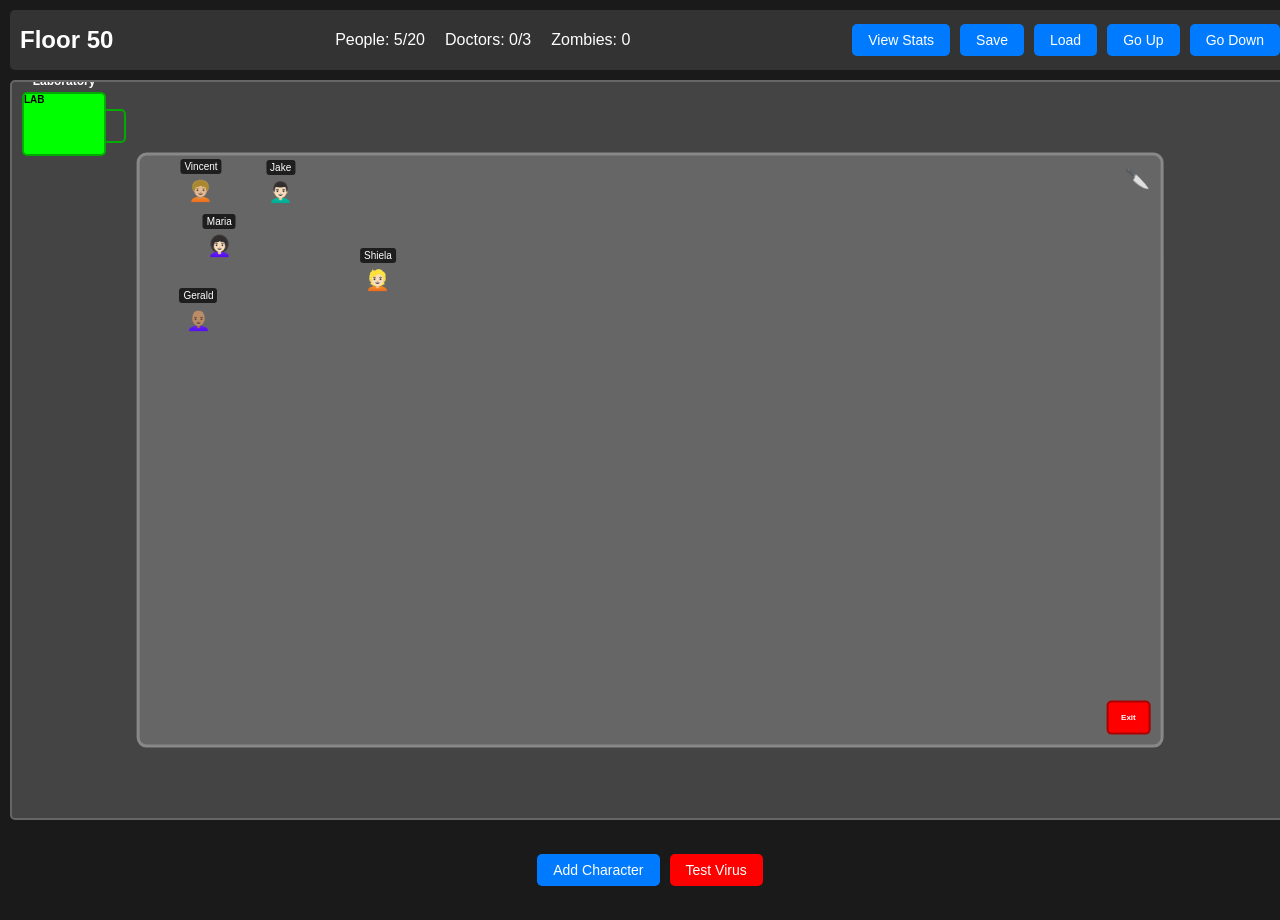
==== zombie_survival_game.html @ 4d79d333 "Refactor game loop, improve virus release, and enhance character interactions Co-authored-by: modest" ====
<!DOCTYPE html>
<html lang="en">
<head>
    <meta charset="UTF-8">
    <meta name="viewport" content="width=device-width, initial-scale=1.0">
    <title>Zombie Survival Building Simulation</title>
    <style>
        body {
            margin: 0;
            padding: 10px;
            font-family: Arial, sans-serif;
            background: #1a1a1a;
            color: white;
            overflow: hidden;
        }

        .container {
            width: 100vw;
            height: 100vh;
            display: flex;
            flex-direction: column;
            position: relative;
        }

        .header {
            display: flex;
            justify-content: space-between;
            align-items: center;
            padding: 10px;
            background: #333;
            border-radius: 5px;
            margin-bottom: 10px;
            height: 60px;
            box-sizing: border-box;
        }

        .floor-info {
            font-size: 24px;
            font-weight: bold;
        }

        .stats {
            display: flex;
            gap: 20px;
            font-size: 16px;
        }

        .controls {
            display: flex;
            gap: 10px;
        }

        .game-area {
            flex: 1;
            position: relative;
            background: #444;
            border: 2px solid #666;
            border-radius: 5px;
            overflow: hidden;
        }

        .room {
            width: 80%;
            height: 80%;
            background: #666;
            border: 3px solid #888;
            position: absolute;
            top: 50%;
            left: 50%;
            transform: translate(-50%, -50%);
            border-radius: 10px;
        }

        .laboratory {
            width: 80px;
            height: 60px;
            background: #00ff00;
            border: 2px solid #00aa00;
            position: absolute;
            top: 10px;
            left: 10px;
            border-radius: 5px;
            display: flex;
            align-items: center;
            justify-content: center;
            font-size: 10px;
            color: black;
            font-weight: bold;
        }

        .lab-label {
            position: absolute;
            top: -20px;
            left: 50%;
            transform: translateX(-50%);
            font-size: 12px;
            color: white;
        }

        .lab-opening {
            width: 20px;
            height: 30px;
            background: transparent;
            border: 2px solid #00aa00;
            position: absolute;
            top: 15px;
            right: -22px;
            border-radius: 0 5px 5px 0;
            border-left: none;
        }

        .exit {
            width: 40px;
            height: 30px;
            background: #ff0000;
            border: 2px solid #aa0000;
            position: absolute;
            bottom: 10px;
            right: 10px;
            border-radius: 5px;
            display: flex;
            align-items: center;
            justify-content: center;
            font-size: 8px;
            color: white;
            font-weight: bold;
        }

        .knife {
            position: absolute;
            top: 10px;
            right: 10px;
            font-size: 20px;
            cursor: pointer;
            z-index: 100;
        }

        .character {
            position: absolute;
            font-size: 20px;
            user-select: none;
            z-index: 10;
            transition: none;
        }

        .character-name {
            position: absolute;
            top: -20px;
            left: 50%;
            transform: translateX(-50%);
            font-size: 10px;
            color: white;
            white-space: nowrap;
            background: rgba(0,0,0,0.7);
            padding: 2px 4px;
            border-radius: 3px;
        }

        .virus {
            position: absolute;
            font-size: 24px;
            z-index: 15;
            background: rgba(255, 0, 0, 0.3);
            border-radius: 50%;
            padding: 2px;
        }

        .cure {
            position: absolute;
            font-size: 16px;
            z-index: 15;
        }

        .bottom-controls {
            margin-top: 10px;
            display: flex;
            gap: 10px;
            justify-content: center;
            flex-wrap: wrap;
            height: 80px;
            align-items: center;
        }

        button {
            padding: 8px 16px;
            background: #007bff;
            color: white;
            border: none;
            border-radius: 5px;
            cursor: pointer;
            font-size: 14px;
        }

        button:hover {
            background: #0056b3;
        }

        button:disabled {
            background: #666;
            cursor: not-allowed;
        }

        .modal {
            position: fixed;
            top: 0;
            left: 0;
            width: 100%;
            height: 100%;
            background: rgba(0,0,0,0.8);
            display: none;
            justify-content: center;
            align-items: center;
            z-index: 1000;
        }

        .modal-content {
            background: #333;
            padding: 20px;
            border-radius: 10px;
            text-align: center;
            max-width: 400px;
            width: 90%;
        }

        .choice-buttons {
            display: flex;
            gap: 10px;
            justify-content: center;
            margin: 10px 0;
            flex-wrap: wrap;
        }

        .choice-button {
            padding: 10px;
            background: #555;
            border: none;
            border-radius: 5px;
            color: white;
            cursor: pointer;
            font-size: 16px;
        }

        .choice-button:hover {
            background: #777;
        }

        input[type="text"] {
            padding: 8px;
            margin: 10px;
            border: 1px solid #666;
            border-radius: 5px;
            background: #555;
            color: white;
        }

        .notification {
            position: absolute;
            top: 50%;
            left: 50%;
            transform: translate(-50%, -50%);
            background: rgba(255,255,255,0.9);
            color: black;
            padding: 20px;
            border-radius: 10px;
            font-size: 18px;
            font-weight: bold;
            z-index: 100;
            display: none;
        }

        .blinking {
            animation: blink 0.5s infinite;
        }

        @keyframes blink {
            0%, 50% { opacity: 1; }
            51%, 100% { opacity: 0.3; }
        }

        .survivors-list {
            max-height: 300px;
            overflow-y: auto;
            text-align: left;
        }

        .survivor-item {
            margin: 5px 0;
            padding: 5px;
            background: #555;
            border-radius: 3px;
        }

        .killer-name {
            color: red !important;
        }

        @media (max-width: 768px) {
            .header {
                flex-direction: column;
                height: auto;
                padding: 5px;
            }
            
            .stats {
                font-size: 14px;
                gap: 10px;
            }
            
            .bottom-controls {
                height: 60px;
            }
            
            button {
                padding: 6px 12px;
                font-size: 12px;
            }
        }
    </style>
</head>
<body>
    <div class="container">
        <div class="header">
            <div class="floor-info">Floor <span id="current-floor">50</span></div>
            <div class="stats">
                <div>People: <span id="people-count">5</span>/20</div>
                <div>Doctors: <span id="doctors-count">0</span>/3</div>
                <div>Zombies: <span id="zombies-count">0</span></div>
            </div>
            <div class="controls">
                <button onclick="showSurvivorsModal()">View Stats</button>
                <button onclick="saveGame()">Save</button>
                <button onclick="loadGame()">Load</button>
                <button onclick="changeFloor(-1)" id="go-up">Go Up</button>
                <button onclick="changeFloor(1)" id="go-down">Go Down</button>
            </div>
        </div>

        <div class="game-area">
            <div class="laboratory" id="laboratory" style="display: none;">
                <div class="lab-label">Laboratory</div>
                LAB
                <div class="lab-opening" id="lab-opening"></div>
            </div>
            <div class="room">
                <div class="exit" id="exit">Exit</div>
                <div class="knife" id="knife">🔪</div>
            </div>
            <div class="notification" id="notification"></div>
        </div>

        <div class="bottom-controls">
            <button onclick="showAddCharacterModal()" id="add-character-btn">Add Character</button>
            <button onclick="startGame()" id="start-game-btn" style="display: none;">Start Game</button>
            <button onclick="releaseVirus()" id="test-virus-btn" style="background: red;">Test Virus</button>
        </div>
    </div>

    <!-- Add Character Modal -->
    <div class="modal" id="add-character-modal">
        <div class="modal-content">
            <h3>Add Character</h3>
            <div class="choice-buttons">
                <button class="choice-button" onclick="selectCharacterType('civilian')">Civilian</button>
                <button class="choice-button" onclick="selectCharacterType('doctor')">Doctor</button>
            </div>
            <div id="character-choices" style="display: none;">
                <div class="choice-buttons" id="choice-buttons"></div>
                <input type="text" id="character-name-input" placeholder="Enter character name" maxlength="10">
                <br>
                <button onclick="addCharacter()">Add</button>
                <button onclick="closeModal()">Cancel</button>
            </div>
        </div>
    </div>

    <!-- Start Game Modal -->
    <div class="modal" id="start-game-modal">
        <div class="modal-content">
            <h3>All characters filled!</h3>
            <p>Ready to start the survival simulation?</p>
            <button onclick="confirmStartGame()">Start</button>
        </div>
    </div>

    <!-- Survivors Modal -->
    <div class="modal" id="survivors-modal">
        <div class="modal-content">
            <h3>Game Statistics</h3>
            <div class="survivors-list" id="survivors-content"></div>
            <button onclick="closeSurvivorsModal()">Close</button>
        </div>
    </div>

    <script>
        // Game state
        let gameState = {
            currentFloor: 50,
            gameStarted: false,
            characters: [],
            gameObjects: [],
            stats: {
                survivors: [],
                doctors: [],
                killers: []
            },
            timers: {},
            exitOpen: false,
            labOpen: true,
            virusReleased: false,
            cureInProgress: false,
            cureTimer: 0,
            requiredCureTime: 0
        };

        // Character types and emojis
        const characterEmojis = {
            civilian: {
                A: '👱🏻',
                B: '👱🏻‍♀️', 
                C: '👱🏻‍♂️'
            },
            doctor: {
                A: '🧑🏻‍⚕️',
                B: '👩🏻‍⚕️',
                C: '👨🏻‍⚕️'
            },
            zombie: {
                A: '🧟',
                B: '🧟‍♀️',
                C: '🧟‍♂️'
            }
        };

        // Initial NPCs
        const initialNPCs = [
            { emoji: '👩🏽‍🦲', name: 'Gerald', type: 'civilian', zombieType: 'C' },
            { emoji: '🧑🏼‍🦱', name: 'Vincent', type: 'civilian', zombieType: 'A' },
            { emoji: '👨🏻‍🦱', name: 'Jake', type: 'civilian', zombieType: 'C' },
            { emoji: '👩🏻‍🦱', name: 'Maria', type: 'civilian', zombieType: 'B' },
            { emoji: '👱🏻', name: 'Shiela', type: 'civilian', zombieType: 'A' }
        ];

        // Sound effects
        const sounds = {
            zombieHit: () => playSound(200, 0.1),
            kill: () => playSound(150, 0.2),
            cure: () => playSound(400, 0.3),
            exit: () => playSound(300, 0.2),
            cureComplete: () => playSound(500, 0.5),
            transform: () => playSound(100, 0.3)
        };

        function playSound(frequency, duration) {
            try {
                const audioContext = new (window.AudioContext || window.webkitAudioContext)();
                const oscillator = audioContext.createOscillator();
                const gainNode = audioContext.createGain();
                
                oscillator.connect(gainNode);
                gainNode.connect(audioContext.destination);
                
                oscillator.frequency.value = frequency;
                oscillator.type = 'square';
                
                gainNode.gain.setValueAtTime(0.1, audioContext.currentTime);
                gainNode.gain.exponentialRampToValueAtTime(0.01, audioContext.currentTime + duration);
                
                oscillator.start();
                oscillator.stop(audioContext.currentTime + duration);
            } catch (e) {
                console.log('Audio not supported');
            }
        }

        // Physics and movement
        class PhysicsObject {
            constructor(x, y, element) {
                this.x = x;
                this.y = y;
                this.vx = (Math.random() - 0.5) * 4;
                this.vy = (Math.random() - 0.5) * 4;
                this.element = element;
                this.width = 20;
                this.height = 20;
                this.friction = 0.995; // Less friction to maintain movement longer
                this.speed = 1;
            }

            update() {
                this.x += this.vx * this.speed;
                this.y += this.vy * this.speed;

                // Bounce off walls
                const room = document.querySelector('.room');
                const roomRect = room.getBoundingClientRect();
                const gameRect = document.querySelector('.game-area').getBoundingClientRect();
                
                const roomLeft = roomRect.left - gameRect.left + 10;
                const roomRight = roomRect.right - gameRect.left - 30;
                const roomTop = roomRect.top - gameRect.top + 10;
                const roomBottom = roomRect.bottom - gameRect.top - 30;

                if (this.x <= roomLeft || this.x >= roomRight) {
                    this.vx *= -1;
                    this.x = Math.max(roomLeft, Math.min(roomRight, this.x));
                }
                if (this.y <= roomTop || this.y >= roomBottom) {
                    this.vy *= -1;
                    this.y = Math.max(roomTop, Math.min(roomBottom, this.y));
                }

                // Apply friction
                this.vx *= this.friction;
                this.vy *= this.friction;

                // Maintain minimum speed for constant movement
                const currentSpeed = Math.sqrt(this.vx * this.vx + this.vy * this.vy);
                const minSpeed = 0.5;
                
                if (currentSpeed < minSpeed) {
                    // Boost velocity to maintain movement
                    const angle = Math.random() * Math.PI * 2;
                    this.vx = Math.cos(angle) * minSpeed;
                    this.vy = Math.sin(angle) * minSpeed;
                }

                // Update element position
                this.element.style.left = this.x + 'px';
                this.element.style.top = this.y + 'px';
            }

            checkCollision(other) {
                const dx = this.x - other.x;
                const dy = this.y - other.y;
                const distance = Math.sqrt(dx * dx + dy * dy);
                return distance < 25;
            }
        }

        // Character class
        class Character extends PhysicsObject {
            constructor(x, y, emoji, name, type, zombieType) {
                const element = document.createElement('div');
                element.className = 'character';
                element.innerHTML = `
                    <div class="character-name">${name}</div>
                    ${emoji}
                `;
                document.querySelector('.game-area').appendChild(element);
                
                super(x, y, element);
                this.emoji = emoji;
                this.name = name;
                this.type = type;
                this.zombieType = zombieType;
                this.isZombie = false;
                this.isInfected = false;
                this.infectionTimer = 0;
                this.isKiller = false;
                this.isCrazyKiller = false;
                this.hasCure = false;
                this.inLab = false;
            }

            becomeZombie() {
                if (this.isZombie) return;
                
                this.isZombie = true;
                this.isInfected = false;
                this.element.innerHTML = `
                    <div class="character-name">${this.name}</div>
                    ${characterEmojis.zombie[this.zombieType]}
                `;
                this.element.classList.remove('blinking');
                sounds.transform();
                updateStats();
                
                if (this.isKiller) {
                    this.dropKnife();
                }
                if (this.hasCure) {
                    this.dropCure();
                }
            }

            becomeHuman() {
                if (!this.isZombie) return;
                
                this.isZombie = false;
                this.element.innerHTML = `
                    <div class="character-name">${this.name}</div>
                    ${this.emoji}
                `;
                sounds.cure();
                updateStats();
            }

            startInfection() {
                if (this.isZombie || this.isInfected) return;
                
                this.isInfected = true;
                this.infectionTimer = 5;
                this.element.classList.add('blinking');
                sounds.zombieHit();
                
                const countdown = setInterval(() => {
                    this.infectionTimer--;
                    if (this.infectionTimer <= 0) {
                        clearInterval(countdown);
                        this.becomeZombie();
                    }
                }, 1000);
            }

            becomeKiller() {
                this.isKiller = true;
                gameState.stats.killers.push({
                    name: this.name,
                    zombiesKilled: 0,
                    humansKilled: 0,
                    isZombie: false
                });
            }

            becomeCrazyKiller() {
                this.isCrazyKiller = true;
            }

            dropKnife() {
                this.isKiller = false;
                this.isCrazyKiller = false;
                const knife = document.getElementById('knife');
                knife.style.display = 'block';
                knife.style.left = this.x + 'px';
                knife.style.top = this.y + 'px';
            }

            dropCure() {
                this.hasCure = false;
                createCure(this.x, this.y);
            }

            kill() {
                sounds.kill();
                this.element.remove();
                const index = gameState.characters.indexOf(this);
                if (index > -1) {
                    gameState.characters.splice(index, 1);
                }
                updateStats();
            }

            exitFloor() {
                sounds.exit();
                
                // Add to survivors list
                gameState.stats.survivors.push({
                    name: this.name,
                    floor: gameState.currentFloor - 10,
                    status: this.isZombie ? 'zombie' : (this.isKiller ? 'killer' : (this.type === 'doctor' ? 'doctor' : 'civilian'))
                });

                // Save character for next floor
                const nextFloorData = {
                    emoji: this.isZombie ? characterEmojis.zombie[this.zombieType] : this.emoji,
                    name: this.name,
                    type: this.type,
                    zombieType: this.zombieType,
                    isZombie: this.isZombie,
                    isKiller: this.isKiller,
                    isCrazyKiller: this.isCrazyKiller,
                    hasCure: this.hasCure
                };
                
                let nextFloorChars = JSON.parse(localStorage.getItem(`floor_${gameState.currentFloor - 10}_characters`) || '[]');
                nextFloorChars.push(nextFloorData);
                localStorage.setItem(`floor_${gameState.currentFloor - 10}_characters`, JSON.stringify(nextFloorChars));

                this.element.remove();
                const index = gameState.characters.indexOf(this);
                if (index > -1) {
                    gameState.characters.splice(index, 1);
                }
                updateStats();
            }
        }

        // Virus class
        class Virus extends PhysicsObject {
            constructor(x, y) {
                const element = document.createElement('div');
                element.className = 'virus';
                element.innerHTML = '🦠';
                document.querySelector('.game-area').appendChild(element);
                
                super(x, y, element);
                this.speed = 1.5;
                // Give it initial velocity to move out of lab
                this.vx = 2;
                this.vy = 1;
            }

            checkCollisionWithCharacters() {
                for (let character of gameState.characters) {
                    if (this.checkCollision(character) && !character.isZombie) {
                        character.startInfection();
                        this.element.remove();
                        const index = gameState.gameObjects.indexOf(this);
                        if (index > -1) {
                            gameState.gameObjects.splice(index, 1);
                        }
                        return;
                    }
                }
            }
        }

        // Cure class
        class Cure extends PhysicsObject {
            constructor(x, y) {
                const element = document.createElement('div');
                element.className = 'cure';
                element.innerHTML = '🧪';
                document.querySelector('.game-area').appendChild(element);
                
                super(x, y, element);
                this.speed = 0.3;
            }

            checkCollisionWithCharacters() {
                for (let character of gameState.characters) {
                    if (this.checkCollision(character) && !character.isZombie && character.type === 'civilian') {
                        character.hasCure = true;
                        this.element.remove();
                        const index = gameState.gameObjects.indexOf(this);
                        if (index > -1) {
                            gameState.gameObjects.splice(index, 1);
                        }
                        return;
                    }
                }
            }
        }

        // Initialize game
        function initGame() {
            updateFloorDisplay();
            loadCharactersForFloor();
            if (gameState.characters.length === 0) {
                addInitialNPCs();
            }
            updateStats();
            
            // Start character movement immediately
            startCharacterMovement();
            
            // Set up knife click handler
            document.getElementById('knife').onclick = function() {
                const knife = this;
                if (knife.style.display === 'none') return;
                
                // Find nearest civilian
                let nearestCivilian = null;
                let minDistance = Infinity;
                
                for (let character of gameState.characters) {
                    if (!character.isZombie && !character.isKiller && character.type === 'civilian') {
                        const distance = Math.sqrt(
                            Math.pow(character.x - parseInt(knife.style.left || 0), 2) +
                            Math.pow(character.y - parseInt(knife.style.top || 0), 2)
                        );
                        if (distance < minDistance && distance < 50) {
                            minDistance = distance;
                            nearestCivilian = character;
                        }
                    }
                }
                
                if (nearestCivilian) {
                    nearestCivilian.becomeKiller();
                    knife.style.display = 'none';
                }
            };
        }

        function addInitialNPCs() {
            const room = document.querySelector('.room');
            const roomRect = room.getBoundingClientRect();
            const gameRect = document.querySelector('.game-area').getBoundingClientRect();
            
            initialNPCs.forEach((npc, index) => {
                const x = (roomRect.left - gameRect.left) + 50 + (index * 40);
                const y = (roomRect.top - gameRect.top) + 50 + (index * 30);
                
                const character = new Character(x, y, npc.emoji, npc.name, npc.type, npc.zombieType);
                gameState.characters.push(character);
            });
        }

        function startCharacterMovement() {
            console.log('Starting character movement for', gameState.characters.length, 'characters');
            
            // Start the movement loop for all characters
            function movementLoop() {
                // Update all characters
                gameState.characters.forEach(char => {
                    char.update();
                });
                
                // Update game objects (including virus)
                gameState.gameObjects.forEach(obj => {
                    obj.update();
                    if (obj instanceof Virus) {
                        obj.checkCollisionWithCharacters();
                    } else if (obj instanceof Cure) {
                        obj.checkCollisionWithCharacters();
                    }
                });
                
                // Check character collisions (bouncing off each other)
                for (let i = 0; i < gameState.characters.length; i++) {
                    for (let j = i + 1; j < gameState.characters.length; j++) {
                        const char1 = gameState.characters[i];
                        const char2 = gameState.characters[j];
                        
                        if (char1.checkCollision(char2)) {
                            // Simple bounce - just reverse velocities
                            const tempVx = char1.vx;
                            const tempVy = char1.vy;
                            char1.vx = char2.vx;
                            char1.vy = char2.vy;
                            char2.vx = tempVx;
                            char2.vy = tempVy;
                            
                            // Separate characters to prevent sticking
                            const dx = char1.x - char2.x;
                            const dy = char1.y - char2.y;
                            const distance = Math.sqrt(dx * dx + dy * dy);
                            if (distance > 0) {
                                const normalX = dx / distance;
                                const normalY = dy / distance;
                                const overlap = 25 - distance;
                                char1.x += normalX * overlap * 0.5;
                                char1.y += normalY * overlap * 0.5;
                                char2.x -= normalX * overlap * 0.5;
                                char2.y -= normalY * overlap * 0.5;
                            }
                        }
                    }
                }
                
                // Check game interactions if game has started
                if (gameState.gameStarted) {
                    checkCharacterInteractions();
                    checkLabInteractions();
                    checkExitInteractions();
                    checkWinConditions();
                }
                
                requestAnimationFrame(movementLoop);
            }
            
            movementLoop();
        }

        function updateFloorDisplay() {
            document.getElementById('current-floor').textContent = gameState.currentFloor;
            
            // Show lab only on specific floors
            const hasLab = [50, 40, 30, 20, 10].includes(gameState.currentFloor);
            document.getElementById('laboratory').style.display = hasLab ? 'block' : 'none';
        }

        function updateStats() {
            const people = gameState.characters.length;
            const doctors = gameState.characters.filter(c => c.type === 'doctor' && !c.isZombie).length;
            const zombies = gameState.characters.filter(c => c.isZombie).length;
            
            document.getElementById('people-count').textContent = people;
            document.getElementById('doctors-count').textContent = doctors;
            document.getElementById('zombies-count').textContent = zombies;
            
            // Show start button if at max capacity
            if (people >= 20) {
                document.getElementById('add-character-btn').style.display = 'none';
                document.getElementById('start-game-btn').style.display = 'block';
                showModal('start-game-modal');
            }
        }

        // Character addition system
        let selectedCharacterType = '';
        let selectedEmoji = '';

        function showAddCharacterModal() {
            if (gameState.characters.length >= 20) return;
            showModal('add-character-modal');
        }

        function selectCharacterType(type) {
            selectedCharacterType = type;
            
            const doctorCount = gameState.characters.filter(c => c.type === 'doctor').length;
            if (type === 'doctor' && doctorCount >= 3) {
                alert('Maximum doctors (3) already reached for this floor!');
                return;
            }
            
            const choicesDiv = document.getElementById('character-choices');
            const buttonsDiv = document.getElementById('choice-buttons');
            
            buttonsDiv.innerHTML = '';
            
            const choices = type === 'civilian' ? 
                [{ key: 'A', emoji: '👱🏻' }, { key: 'B', emoji: '👱🏻‍♀️' }, { key: 'C', emoji: '👱🏻‍♂️' }] :
                [{ key: 'A', emoji: '🧑🏻‍⚕️' }, { key: 'B', emoji: '👩🏻‍⚕️' }, { key: 'C', emoji: '👨🏻‍⚕️' }];
            
            choices.forEach(choice => {
                const button = document.createElement('button');
                button.className = 'choice-button';
                button.innerHTML = `${choice.key} ${choice.emoji}`;
                button.onclick = () => selectEmoji(choice.key, choice.emoji);
                buttonsDiv.appendChild(button);
            });
            
            choicesDiv.style.display = 'block';
        }

        function selectEmoji(key, emoji) {
            selectedEmoji = emoji;
            selectedEmojiKey = key;
        }

        function addCharacter() {
            const name = document.getElementById('character-name-input').value.trim();
            if (!name || !selectedEmoji) {
                alert('Please select a character type and enter a name!');
                return;
            }
            
            if (gameState.characters.length >= 20) {
                alert('Maximum characters reached!');
                return;
            }
            
            const room = document.querySelector('.room');
            const roomRect = room.getBoundingClientRect();
            const gameRect = document.querySelector('.game-area').getBoundingClientRect();
            
            const x = (roomRect.left - gameRect.left) + Math.random() * 200 + 50;
            const y = (roomRect.top - gameRect.top) + Math.random() * 150 + 50;
            
            const character = new Character(x, y, selectedEmoji, name, selectedCharacterType, selectedEmojiKey);
            gameState.characters.push(character);
            
            if (selectedCharacterType === 'doctor') {
                gameState.stats.doctors.push({
                    name: name,
                    status: 'human',
                    success: 'none'
                });
            }
            
            updateStats();
            closeModal();
            
            // Reset selections
            selectedCharacterType = '';
            selectedEmoji = '';
            document.getElementById('character-name-input').value = '';
        }

        // Game mechanics
        function startGame() {
            if (gameState.gameStarted) return;
            
            gameState.gameStarted = true;
            document.getElementById('add-character-btn').style.display = 'none';
            document.getElementById('start-game-btn').style.display = 'none';
            
            // Close lab initially
            gameState.labOpen = false;
            
            console.log('Game started! Virus will be released in 10 seconds...');
            showNotification('Game started! Virus will be released in 10 seconds...');
            
            // Release virus after 10 seconds
            setTimeout(() => {
                console.log('Releasing virus now...');
                releaseVirus();
            }, 10000);
            
            // Open exit after 20 seconds of zombie infiltration
            setTimeout(() => {
                checkForZombieInfiltration();
            }, 1000);
            
            // Game loop is already running via startCharacterMovement
        }

        function confirmStartGame() {
            closeModal();
            startGame();
        }

        function releaseVirus() {
            const lab = document.getElementById('laboratory');
            if (lab.style.display === 'none') {
                console.log('Lab not visible, cannot release virus');
                return;
            }
            
            gameState.virusReleased = true;
            gameState.labOpen = true;
            
            // Position virus in the center of the game area for visibility
            const gameRect = document.querySelector('.game-area').getBoundingClientRect();
            const x = 200; // Fixed position for testing
            const y = 200; // Fixed position for testing
            
            console.log('Creating virus at:', x, y);
            const virus = new Virus(x, y);
            gameState.gameObjects.push(virus);
            
            console.log('Virus created! Total game objects:', gameState.gameObjects.length);
            showNotification('🦠 Virus released! Lab will reopen in 10 seconds...');
            
            // Close lab for 10 seconds
            gameState.labOpen = false;
            setTimeout(() => {
                gameState.labOpen = true;
                showNotification('The lab has been cleared!');
            }, 10000);
        }

        function checkForZombieInfiltration() {
            if (!gameState.gameStarted) return;
            
            const hasZombies = gameState.characters.some(c => c.isZombie);
            if (hasZombies && !gameState.exitOpen) {
                gameState.exitOpen = true;
                showNotification('Exit opened! 20 seconds to escape!');
                
                setTimeout(() => {
                    gameState.exitOpen = false;
                    showNotification('Exit closed permanently!');
                }, 20000);
            }
            
            setTimeout(() => {
                checkForZombieInfiltration();
            }, 1000);
        }

        function createCure(x, y) {
            const cure = new Cure(x, y);
            gameState.gameObjects.push(cure);
        }

        function checkLabInteractions() {
            if (!gameState.labOpen) return;
            
            const lab = document.getElementById('laboratory');
            if (lab.style.display === 'none') return;
            
            const labOpening = document.getElementById('lab-opening');
            const openingRect = labOpening.getBoundingClientRect();
            const gameRect = document.querySelector('.game-area').getBoundingClientRect();
            
            const openingX = openingRect.left - gameRect.left;
            const openingY = openingRect.top - gameRect.top;
            const openingWidth = openingRect.width;
            const openingHeight = openingRect.height;
            
            const labRect = lab.getBoundingClientRect();
            const labX = labRect.left - gameRect.left;
            const labY = labRect.top - gameRect.top;
            const labWidth = labRect.width;
            const labHeight = labRect.height;
            
            let doctorsInLab = 0;
            let civiliansInLab = 0;
            let zombiesInLab = 0;
            
            for (let character of gameState.characters) {
                // Check if character can enter lab through the opening
                const nearOpening = character.x >= openingX && character.x <= openingX + openingWidth &&
                                  character.y >= openingY && character.y <= openingY + openingHeight;
                
                const inLab = character.x >= labX && character.x <= labX + labWidth &&
                            character.y >= labY && character.y <= labY + labHeight;
                
                if (nearOpening && character.vx < 0) {
                    // Character is moving towards lab opening, allow entry
                    character.inLab = true;
                } else if (inLab) {
                    character.inLab = true;
                } else {
                    character.inLab = false;
                }
                
                if (character.inLab) {
                    if (character.type === 'doctor' && !character.isZombie) {
                        doctorsInLab++;
                    } else if (character.type === 'civilian' && !character.isZombie) {
                        civiliansInLab++;
                    } else if (character.isZombie) {
                        zombiesInLab++;
                    }
                }
            }
            
            // Handle cure creation
            if (doctorsInLab > 0 && !gameState.cureInProgress) {
                gameState.cureInProgress = true;
                gameState.requiredCureTime = doctorsInLab === 1 ? 15 : doctorsInLab === 2 ? 10 : 5;
                gameState.requiredCureTime += civiliansInLab * 5; // Civilians slow it down
                gameState.cureTimer = gameState.requiredCureTime;
            }
            
            if (gameState.cureInProgress) {
                if (doctorsInLab === 0) {
                    // Reset if no doctors in lab
                    gameState.cureInProgress = false;
                    gameState.cureTimer = 0;
                } else {
                    gameState.cureTimer -= 1/60; // Decrease by 1/60 second per frame
                    if (gameState.cureTimer <= 0) {
                        // Cure completed
                        gameState.cureInProgress = false;
                        sounds.cureComplete();
                        
                        // Give cure to a doctor in lab
                        for (let character of gameState.characters) {
                            if (character.inLab && character.type === 'doctor' && !character.isZombie) {
                                character.hasCure = true;
                                break;
                            }
                        }
                        
                        showNotification('Cure completed!');
                    }
                }
            }
            
            // Handle zombie infections in lab
            if (zombiesInLab > 0) {
                for (let character of gameState.characters) {
                    if (character.inLab && character.type === 'doctor' && !character.isZombie && !character.isInfected) {
                        character.startInfection();
                    }
                }
            }
        }

        function checkExitInteractions() {
            if (!gameState.exitOpen) return;
            
            const exit = document.getElementById('exit');
            const exitRect = exit.getBoundingClientRect();
            const gameRect = document.querySelector('.game-area').getBoundingClientRect();
            
            const exitX = exitRect.left - gameRect.left;
            const exitY = exitRect.top - gameRect.top;
            const exitWidth = exitRect.width;
            const exitHeight = exitRect.height;
            
            for (let i = gameState.characters.length - 1; i >= 0; i--) {
                const character = gameState.characters[i];
                
                if (character.x >= exitX && character.x <= exitX + exitWidth &&
                    character.y >= exitY && character.y <= exitY + exitHeight) {
                    character.exitFloor();
                }
            }
        }

        function checkCharacterInteractions() {
            for (let i = 0; i < gameState.characters.length; i++) {
                for (let j = i + 1; j < gameState.characters.length; j++) {
                    const char1 = gameState.characters[i];
                    const char2 = gameState.characters[j];
                    
                    if (char1.checkCollision(char2)) {
                        handleCharacterCollision(char1, char2);
                    }
                }
            }
        }

        function handleCharacterCollision(char1, char2) {
            // Zombie infection
            if ((char1.isZombie && !char2.isZombie && !char2.isInfected) ||
                (char2.isZombie && !char1.isZombie && !char1.isInfected)) {
                const zombie = char1.isZombie ? char1 : char2;
                const human = char1.isZombie ? char2 : char1;
                human.startInfection();
            }
            
            // Cure interactions
            if ((char1.hasCure && char2.isZombie) || (char2.hasCure && char1.isZombie)) {
                const curer = char1.hasCure ? char1 : char2;
                const zombie = char1.hasCure ? char2 : char1;
                
                // Count nearby zombies
                let nearbyZombies = 0;
                for (let char of gameState.characters) {
                    if (char.isZombie && curer.checkCollision(char)) {
                        nearbyZombies++;
                    }
                }
                
                if (nearbyZombies > 1) {
                    // Curer becomes zombie
                    curer.startInfection();
                    curer.hasCure = false;
                } else {
                    // Cure the zombie
                    zombie.becomeHuman();
                    curer.hasCure = false;
                }
            }
            
            // Killer interactions
            if (char1.isKiller || char2.isKiller) {
                const killer = char1.isKiller ? char1 : char2;
                const target = char1.isKiller ? char2 : char1;
                
                // Count nearby zombies attacking killer
                let zombiesAttacking = 0;
                for (let char of gameState.characters) {
                    if (char.isZombie && killer.checkCollision(char)) {
                        zombiesAttacking++;
                    }
                }
                
                if (zombiesAttacking >= 2) {
                    // Killer becomes zombie
                    killer.startInfection();
                    killer.dropKnife();
                } else {
                    // Killer kills target
                    let canKill = false;
                    
                    if (target.isZombie || target.isInfected) {
                        canKill = true;
                    } else if (target.type === 'doctor') {
                        canKill = true;
                        if (!killer.isCrazyKiller) {
                            killer.becomeCrazyKiller();
                        }
                    } else if (killer.isCrazyKiller) {
                        canKill = true;
                    } else if (target.isKiller) {
                        canKill = true;
                    }
                    
                    if (canKill) {
                        // Update killer stats
                        const killerStat = gameState.stats.killers.find(k => k.name === killer.name);
                        if (killerStat) {
                            if (target.isZombie) {
                                killerStat.zombiesKilled++;
                            } else {
                                killerStat.humansKilled++;
                            }
                        }
                        
                        target.kill();
                    }
                }
            }
        }

        function checkWinConditions() {
            const zombies = gameState.characters.filter(c => c.isZombie);
            const killers = gameState.characters.filter(c => c.isKiller);
            const humans = gameState.characters.filter(c => !c.isZombie);
            
            if (zombies.length === 0 && killers.length > 0) {
                showNotification('The Killer has succeeded!');
            } else if (zombies.length === 0 && gameState.virusReleased) {
                showNotification('All zombies have been cured! The doctors won!');
            }
        }

        // Game loop is now handled by startCharacterMovement

        // Floor navigation
        function changeFloor(direction) {
            const newFloor = gameState.currentFloor + direction;
            if (newFloor < 1 || newFloor > 50) return;
            
            // Save current floor state
            saveFloorState();
            
            gameState.currentFloor = newFloor;
            
            // Clear current characters and objects
            gameState.characters.forEach(char => char.element.remove());
            gameState.gameObjects.forEach(obj => obj.element.remove());
            gameState.characters = [];
            gameState.gameObjects = [];
            
            // Load new floor
            loadCharactersForFloor();
            updateFloorDisplay();
            updateStats();
            
            gameState.gameStarted = false;
            document.getElementById('add-character-btn').style.display = 'block';
            document.getElementById('start-game-btn').style.display = 'none';
        }

        function saveFloorState() {
            const floorData = {
                characters: gameState.characters.map(char => ({
                    emoji: char.emoji,
                    name: char.name,
                    type: char.type,
                    zombieType: char.zombieType,
                    isZombie: char.isZombie,
                    isKiller: char.isKiller,
                    isCrazyKiller: char.isCrazyKiller,
                    hasCure: char.hasCure,
                    x: char.x,
                    y: char.y
                })),
                gameStarted: gameState.gameStarted
            };
            
            localStorage.setItem(`floor_${gameState.currentFloor}`, JSON.stringify(floorData));
        }

        function loadCharactersForFloor() {
            const floorData = JSON.parse(localStorage.getItem(`floor_${gameState.currentFloor}`) || '{}');
            
            if (floorData.characters) {
                floorData.characters.forEach(charData => {
                    const character = new Character(
                        charData.x || 100,
                        charData.y || 100,
                        charData.emoji,
                        charData.name,
                        charData.type,
                        charData.zombieType
                    );
                    
                    if (charData.isZombie) character.becomeZombie();
                    if (charData.isKiller) character.becomeKiller();
                    if (charData.isCrazyKiller) character.becomeCrazyKiller();
                    if (charData.hasCure) character.hasCure = true;
                    
                    gameState.characters.push(character);
                });
                
                gameState.gameStarted = floorData.gameStarted || false;
            }
            
            // Load characters that escaped from floor above
            const escapedChars = JSON.parse(localStorage.getItem(`floor_${gameState.currentFloor}_characters`) || '[]');
            if (escapedChars.length > 0) {
                setTimeout(() => {
                    escapedChars.forEach(charData => {
                        const x = 100 + Math.random() * 200;
                        const y = 100 + Math.random() * 150;
                        
                        const character = new Character(x, y, charData.emoji, charData.name, charData.type, charData.zombieType);
                        
                        if (charData.isZombie) character.becomeZombie();
                        if (charData.isKiller) character.becomeKiller();
                        if (charData.isCrazyKiller) character.becomeCrazyKiller();
                        if (charData.hasCure) character.hasCure = true;
                        
                        gameState.characters.push(character);
                    });
                    
                    // Clear the escaped characters list
                    localStorage.removeItem(`floor_${gameState.currentFloor}_characters`);
                    updateStats();
                }, 10000); // 10 seconds delay
            }
        }

        // Modal functions
        function showModal(modalId) {
            document.getElementById(modalId).style.display = 'flex';
        }

        function closeModal() {
            document.querySelectorAll('.modal').forEach(modal => {
                modal.style.display = 'none';
            });
        }

        function showNotification(message) {
            const notification = document.getElementById('notification');
            notification.textContent = message;
            notification.style.display = 'block';
            
            setTimeout(() => {
                notification.style.display = 'none';
            }, 3000);
        }

        // Statistics
        function showSurvivorsModal() {
            const content = document.getElementById('survivors-content');
            content.innerHTML = `
                <h4>Survivors</h4>
                ${gameState.stats.survivors.map(s => `
                    <div class="survivor-item">${s.name} - Floor ${s.floor} (${s.status})</div>
                `).join('')}
                
                <h4>Doctors</h4>
                ${gameState.stats.doctors.map(d => `
                    <div class="survivor-item">${d.name} - ${d.status} - Success: ${d.success}</div>
                `).join('')}
                
                <h4>Killers</h4>
                ${gameState.stats.killers.map(k => `
                    <div class="survivor-item ${k.isZombie ? 'killer-name' : ''}">
                        ${k.name} - Zombies: ${k.zombiesKilled}, Humans: ${k.humansKilled}
                    </div>
                `).join('')}
            `;
            
            showModal('survivors-modal');
        }

        function closeSurvivorsModal() {
            closeModal();
        }

        // Save/Load functions
        function saveGame() {
            const saveData = {
                currentFloor: gameState.currentFloor,
                stats: gameState.stats,
                floors: {}
            };
            
            // Save all floor data
            for (let floor = 1; floor <= 50; floor++) {
                const floorData = localStorage.getItem(`floor_${floor}`);
                if (floorData) {
                    saveData.floors[floor] = JSON.parse(floorData);
                }
            }
            
            localStorage.setItem('zombieGameSave', JSON.stringify(saveData));
            showNotification('Game saved!');
        }

        function loadGame() {
            const saveData = JSON.parse(localStorage.getItem('zombieGameSave') || '{}');
            
            if (Object.keys(saveData).length === 0) {
                showNotification('No save data found!');
                return;
            }
            
            // Load floor data
            Object.entries(saveData.floors || {}).forEach(([floor, data]) => {
                localStorage.setItem(`floor_${floor}`, JSON.stringify(data));
            });
            
            gameState.stats = saveData.stats || { survivors: [], doctors: [], killers: [] };
            
            if (saveData.currentFloor) {
                changeFloor(saveData.currentFloor - gameState.currentFloor);
            }
            
            showNotification('Game loaded!');
        }

        // Initialize game on page load
        window.addEventListener('load', initGame);
    </script>
</body>
</html>
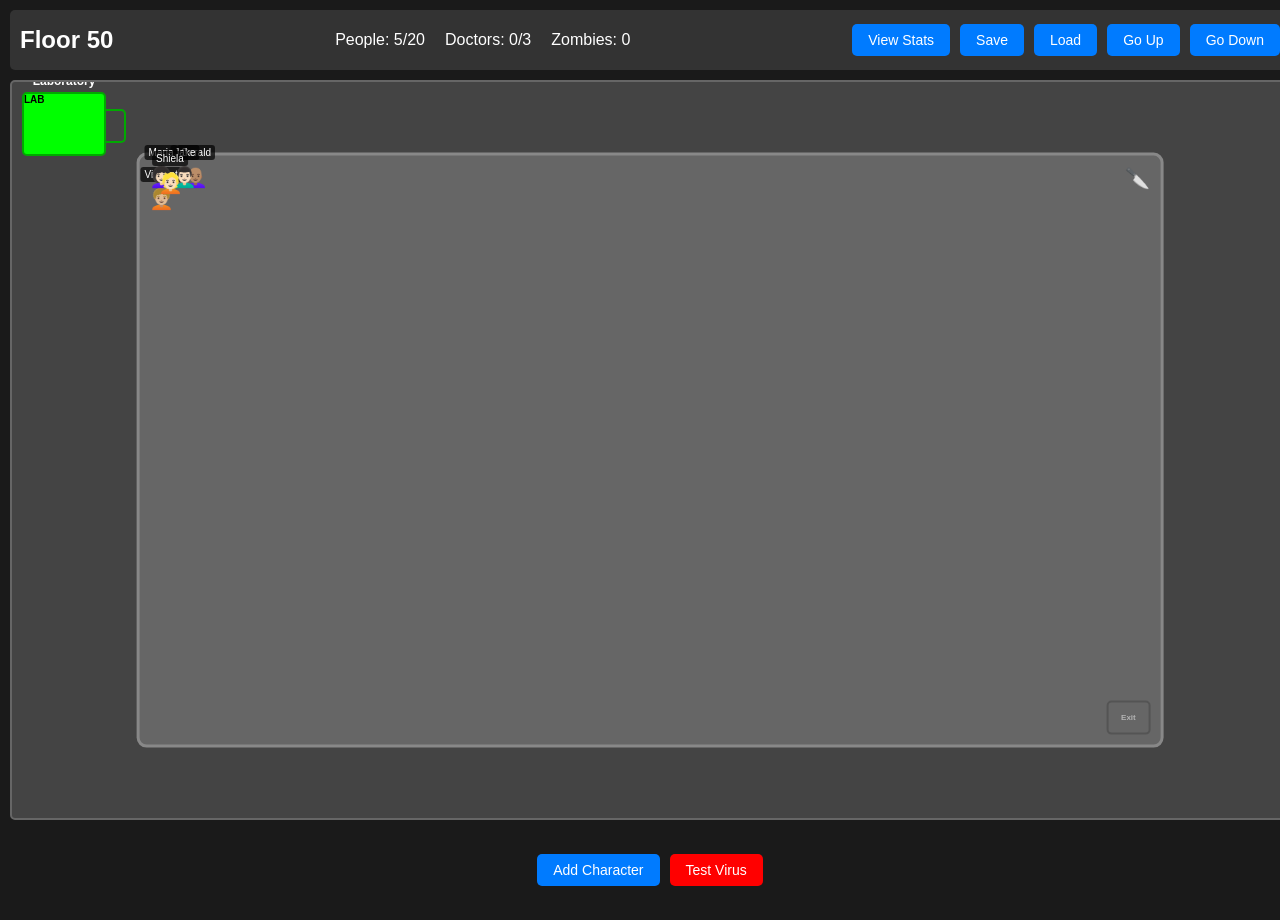
==== commit 5dd59f19: "Improve game mechanics: exit, interactions, and character state management Co-authored-by: modestomo" ====
--- a/zombie_survival_game.html
+++ b/zombie_survival_game.html
@@ -124,6 +124,25 @@
             font-size: 8px;
             color: white;
             font-weight: bold;
+            transition: all 0.3s ease;
+        }
+
+        .exit.closed {
+            background: #666;
+            border-color: #444;
+            opacity: 0.5;
+        }
+
+        .exit.open {
+            background: #00ff00;
+            border-color: #00aa00;
+            box-shadow: 0 0 10px #00ff00;
+            animation: pulse 1s infinite;
+        }
+
+        @keyframes pulse {
+            0%, 100% { transform: scale(1); }
+            50% { transform: scale(1.1); }
         }
 
         .knife {
@@ -342,7 +361,7 @@
                 <div class="lab-opening" id="lab-opening"></div>
             </div>
             <div class="room">
-                <div class="exit" id="exit">Exit</div>
+                <div class="exit closed" id="exit">Exit</div>
                 <div class="knife" id="knife">🔪</div>
             </div>
             <div class="notification" id="notification"></div>
@@ -656,25 +675,28 @@
                 // Add to survivors list
                 gameState.stats.survivors.push({
                     name: this.name,
-                    floor: gameState.currentFloor - 10,
+                    floor: gameState.currentFloor - 1,
                     status: this.isZombie ? 'zombie' : (this.isKiller ? 'killer' : (this.type === 'doctor' ? 'doctor' : 'civilian'))
                 });
 
-                // Save character for next floor
-                const nextFloorData = {
-                    emoji: this.isZombie ? characterEmojis.zombie[this.zombieType] : this.emoji,
-                    name: this.name,
-                    type: this.type,
-                    zombieType: this.zombieType,
-                    isZombie: this.isZombie,
-                    isKiller: this.isKiller,
-                    isCrazyKiller: this.isCrazyKiller,
-                    hasCure: this.hasCure
-                };
-                
-                let nextFloorChars = JSON.parse(localStorage.getItem(`floor_${gameState.currentFloor - 10}_characters`) || '[]');
-                nextFloorChars.push(nextFloorData);
-                localStorage.setItem(`floor_${gameState.currentFloor - 10}_characters`, JSON.stringify(nextFloorChars));
+                // Save character for next floor (one floor below)
+                const nextFloor = gameState.currentFloor - 1;
+                if (nextFloor >= 1) {
+                    const nextFloorData = {
+                        emoji: this.isZombie ? characterEmojis.zombie[this.zombieType] : this.emoji,
+                        name: this.name,
+                        type: this.type,
+                        zombieType: this.zombieType,
+                        isZombie: this.isZombie,
+                        isKiller: this.isKiller,
+                        isCrazyKiller: this.isCrazyKiller,
+                        hasCure: this.hasCure
+                    };
+                    
+                    let nextFloorChars = JSON.parse(localStorage.getItem(`floor_${nextFloor}_characters`) || '[]');
+                    nextFloorChars.push(nextFloorData);
+                    localStorage.setItem(`floor_${nextFloor}_characters`, JSON.stringify(nextFloorChars));
+                }
 
                 this.element.remove();
                 const index = gameState.characters.indexOf(this);
@@ -851,7 +873,9 @@
                 
                 // Check game interactions if game has started
                 if (gameState.gameStarted) {
-                    checkCharacterInteractions();
+                    checkZombieInfections();
+                    checkCureInteractions();
+                    checkKillerInteractions();
                     checkLabInteractions();
                     checkExitInteractions();
                     checkWinConditions();
@@ -1039,11 +1063,16 @@
             const hasZombies = gameState.characters.some(c => c.isZombie);
             if (hasZombies && !gameState.exitOpen) {
                 gameState.exitOpen = true;
-                showNotification('Exit opened! 20 seconds to escape!');
+                const exitElement = document.getElementById('exit');
+                exitElement.classList.remove('closed');
+                exitElement.classList.add('open');
+                showNotification('🚪 Exit opened! 20 seconds to escape!');
                 
                 setTimeout(() => {
                     gameState.exitOpen = false;
-                    showNotification('Exit closed permanently!');
+                    exitElement.classList.remove('open');
+                    exitElement.classList.add('closed');
+                    showNotification('🚪 Exit closed permanently!');
                 }, 20000);
             }
             
@@ -1175,99 +1204,122 @@
             }
         }
 
-        function checkCharacterInteractions() {
+        function checkZombieInfections() {
             for (let i = 0; i < gameState.characters.length; i++) {
                 for (let j = i + 1; j < gameState.characters.length; j++) {
                     const char1 = gameState.characters[i];
                     const char2 = gameState.characters[j];
                     
                     if (char1.checkCollision(char2)) {
-                        handleCharacterCollision(char1, char2);
+                        // Zombie infection
+                        if (char1.isZombie && !char2.isZombie && !char2.isInfected) {
+                            char2.startInfection();
+                        } else if (char2.isZombie && !char1.isZombie && !char1.isInfected) {
+                            char1.startInfection();
+                        }
                     }
                 }
             }
         }
 
-        function handleCharacterCollision(char1, char2) {
-            // Zombie infection
-            if ((char1.isZombie && !char2.isZombie && !char2.isInfected) ||
-                (char2.isZombie && !char1.isZombie && !char1.isInfected)) {
-                const zombie = char1.isZombie ? char1 : char2;
-                const human = char1.isZombie ? char2 : char1;
-                human.startInfection();
-            }
-            
-            // Cure interactions
-            if ((char1.hasCure && char2.isZombie) || (char2.hasCure && char1.isZombie)) {
-                const curer = char1.hasCure ? char1 : char2;
-                const zombie = char1.hasCure ? char2 : char1;
-                
-                // Count nearby zombies
-                let nearbyZombies = 0;
-                for (let char of gameState.characters) {
-                    if (char.isZombie && curer.checkCollision(char)) {
-                        nearbyZombies++;
+        function checkCureInteractions() {
+            for (let i = 0; i < gameState.characters.length; i++) {
+                for (let j = i + 1; j < gameState.characters.length; j++) {
+                    const char1 = gameState.characters[i];
+                    const char2 = gameState.characters[j];
+                    
+                    if (char1.checkCollision(char2)) {
+                        // Cure interactions
+                        if (char1.hasCure && char2.isZombie) {
+                            handleCureInteraction(char1, char2);
+                        } else if (char2.hasCure && char1.isZombie) {
+                            handleCureInteraction(char2, char1);
+                        }
                     }
                 }
-                
-                if (nearbyZombies > 1) {
-                    // Curer becomes zombie
-                    curer.startInfection();
-                    curer.hasCure = false;
-                } else {
-                    // Cure the zombie
-                    zombie.becomeHuman();
-                    curer.hasCure = false;
-                }
-            }
-            
-            // Killer interactions
-            if (char1.isKiller || char2.isKiller) {
-                const killer = char1.isKiller ? char1 : char2;
-                const target = char1.isKiller ? char2 : char1;
-                
-                // Count nearby zombies attacking killer
-                let zombiesAttacking = 0;
-                for (let char of gameState.characters) {
-                    if (char.isZombie && killer.checkCollision(char)) {
-                        zombiesAttacking++;
+            }
+        }
+
+        function checkKillerInteractions() {
+            for (let i = 0; i < gameState.characters.length; i++) {
+                for (let j = i + 1; j < gameState.characters.length; j++) {
+                    const char1 = gameState.characters[i];
+                    const char2 = gameState.characters[j];
+                    
+                    if (char1.checkCollision(char2)) {
+                        // Killer interactions
+                        if (char1.isKiller && !char2.isKiller) {
+                            handleKillerInteraction(char1, char2);
+                        } else if (char2.isKiller && !char1.isKiller) {
+                            handleKillerInteraction(char2, char1);
+                        }
                     }
                 }
-                
-                if (zombiesAttacking >= 2) {
-                    // Killer becomes zombie
-                    killer.startInfection();
-                    killer.dropKnife();
-                } else {
-                    // Killer kills target
-                    let canKill = false;
-                    
-                    if (target.isZombie || target.isInfected) {
-                        canKill = true;
-                    } else if (target.type === 'doctor') {
-                        canKill = true;
-                        if (!killer.isCrazyKiller) {
-                            killer.becomeCrazyKiller();
+            }
+        }
+
+        function handleCureInteraction(curer, zombie) {
+            // Count nearby zombies
+            let nearbyZombies = 0;
+            for (let char of gameState.characters) {
+                if (char.isZombie && curer.checkCollision(char)) {
+                    nearbyZombies++;
+                }
+            }
+            
+            if (nearbyZombies > 1) {
+                // Curer becomes zombie if more than one zombie attacks
+                curer.startInfection();
+                curer.hasCure = false;
+            } else {
+                // Cure the zombie
+                zombie.becomeHuman();
+                curer.hasCure = false;
+            }
+        }
+
+        function handleKillerInteraction(killer, target) {
+            // Count nearby zombies attacking killer
+            let zombiesAttacking = 0;
+            for (let char of gameState.characters) {
+                if (char.isZombie && killer.checkCollision(char)) {
+                    zombiesAttacking++;
+                }
+            }
+            
+            if (zombiesAttacking >= 2) {
+                // Killer becomes zombie
+                killer.startInfection();
+                killer.dropKnife();
+            } else {
+                // Check if killer can kill target
+                let canKill = false;
+                
+                if (target.isZombie || target.isInfected) {
+                    canKill = true;
+                } else if (target.type === 'doctor') {
+                    canKill = true;
+                    if (!killer.isCrazyKiller) {
+                        killer.becomeCrazyKiller();
+                    }
+                } else if (killer.isCrazyKiller) {
+                    canKill = true;
+                } else if (target.isKiller) {
+                    canKill = true;
+                }
+                
+                if (canKill) {
+                    // Update killer stats
+                    const killerStat = gameState.stats.killers.find(k => k.name === killer.name);
+                    if (killerStat) {
+                        if (target.isZombie) {
+                            killerStat.zombiesKilled++;
+                        } else {
+                            killerStat.humansKilled++;
                         }
-                    } else if (killer.isCrazyKiller) {
-                        canKill = true;
-                    } else if (target.isKiller) {
-                        canKill = true;
                     }
                     
-                    if (canKill) {
-                        // Update killer stats
-                        const killerStat = gameState.stats.killers.find(k => k.name === killer.name);
-                        if (killerStat) {
-                            if (target.isZombie) {
-                                killerStat.zombiesKilled++;
-                            } else {
-                                killerStat.humansKilled++;
-                            }
-                        }
-                        
-                        target.kill();
-                    }
+                    target.kill();
                 }
             }
         }
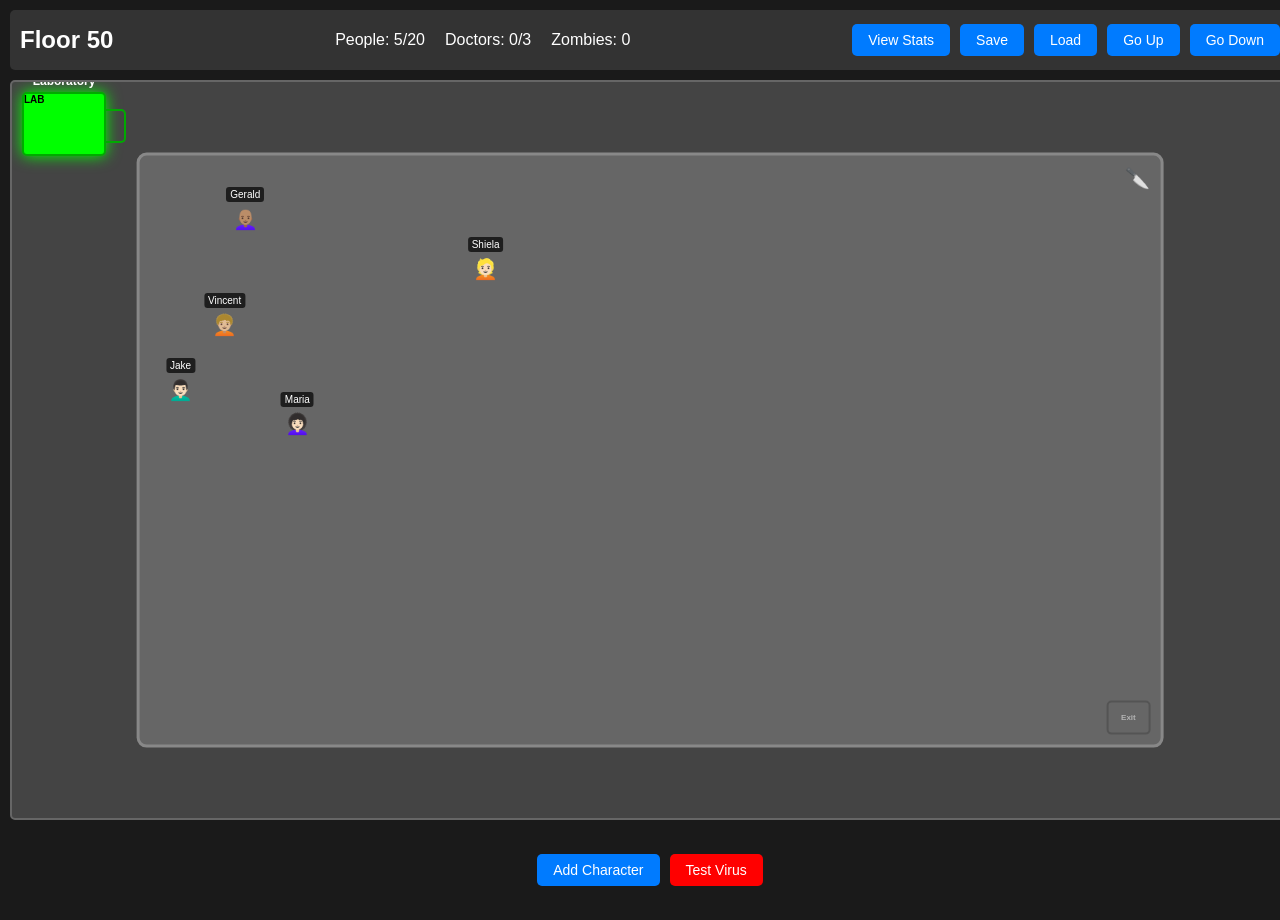
==== commit 7e688469: "Add death tracking, lab/exit visual feedback, and enhanced game stats Co-authored-by: modestomojar91" ====
--- a/zombie_survival_game.html
+++ b/zombie_survival_game.html
@@ -86,6 +86,27 @@
             font-size: 10px;
             color: black;
             font-weight: bold;
+            transition: all 0.3s ease;
+        }
+
+        .laboratory.closed {
+            background: #ff4444;
+            border-color: #cc0000;
+            color: white;
+            opacity: 0.7;
+        }
+
+        .laboratory.open {
+            background: #00ff00;
+            border-color: #00aa00;
+            color: black;
+            box-shadow: 0 0 15px #00ff00;
+            animation: labPulse 2s infinite;
+        }
+
+        @keyframes labPulse {
+            0%, 100% { transform: scale(1); box-shadow: 0 0 15px #00ff00; }
+            50% { transform: scale(1.05); box-shadow: 0 0 25px #00ff00; }
         }
 
         .lab-label {
@@ -355,7 +376,7 @@
         </div>
 
         <div class="game-area">
-            <div class="laboratory" id="laboratory" style="display: none;">
+            <div class="laboratory open" id="laboratory" style="display: none;">
                 <div class="lab-label">Laboratory</div>
                 LAB
                 <div class="lab-opening" id="lab-opening"></div>
@@ -420,7 +441,8 @@
             stats: {
                 survivors: [],
                 doctors: [],
-                killers: []
+                killers: [],
+                deaths: []
             },
             timers: {},
             exitOpen: false,
@@ -466,7 +488,11 @@
             cure: () => playSound(400, 0.3),
             exit: () => playSound(300, 0.2),
             cureComplete: () => playSound(500, 0.5),
-            transform: () => playSound(100, 0.3)
+            transform: () => playSound(100, 0.3),
+            labOpen: () => playSound(600, 0.4),
+            labClose: () => playSound(250, 0.4),
+            exitOpen: () => playSound(700, 0.6),
+            exitClose: () => playSound(200, 0.6)
         };
 
         function playSound(frequency, duration) {
@@ -659,8 +685,23 @@
                 createCure(this.x, this.y);
             }
 
-            kill() {
+            kill(killerName = null) {
                 sounds.kill();
+                
+                // Track death
+                gameState.stats.deaths.push({
+                    name: this.name,
+                    type: this.type,
+                    status: this.isZombie ? 'zombie' : (this.isKiller ? 'killer' : 'human'),
+                    killedBy: killerName,
+                    floor: gameState.currentFloor
+                });
+                
+                // Show kill notification
+                if (killerName) {
+                    showNotification(`💀 ${killerName} killed ${this.name}!`);
+                }
+                
                 this.element.remove();
                 const index = gameState.characters.indexOf(this);
                 if (index > -1) {
@@ -1049,11 +1090,19 @@
             console.log('Virus created! Total game objects:', gameState.gameObjects.length);
             showNotification('🦠 Virus released! Lab will reopen in 10 seconds...');
             
-            // Close lab for 10 seconds
+            // Close lab for 10 seconds with visual feedback
             gameState.labOpen = false;
+            const labElement = document.getElementById('laboratory');
+            labElement.classList.remove('open');
+            labElement.classList.add('closed');
+            sounds.labClose();
+            
             setTimeout(() => {
                 gameState.labOpen = true;
-                showNotification('The lab has been cleared!');
+                labElement.classList.remove('closed');
+                labElement.classList.add('open');
+                sounds.labOpen();
+                showNotification('🔬 The lab has been cleared!');
             }, 10000);
         }
 
@@ -1066,12 +1115,14 @@
                 const exitElement = document.getElementById('exit');
                 exitElement.classList.remove('closed');
                 exitElement.classList.add('open');
+                sounds.exitOpen();
                 showNotification('🚪 Exit opened! 20 seconds to escape!');
                 
                 setTimeout(() => {
                     gameState.exitOpen = false;
                     exitElement.classList.remove('open');
                     exitElement.classList.add('closed');
+                    sounds.exitClose();
                     showNotification('🚪 Exit closed permanently!');
                 }, 20000);
             }
@@ -1319,7 +1370,7 @@
                         }
                     }
                     
-                    target.kill();
+                    target.kill(killer.name);
                 }
             }
         }
@@ -1460,21 +1511,37 @@
             const content = document.getElementById('survivors-content');
             content.innerHTML = `
                 <h4>Survivors</h4>
-                ${gameState.stats.survivors.map(s => `
-                    <div class="survivor-item">${s.name} - Floor ${s.floor} (${s.status})</div>
-                `).join('')}
+                ${gameState.stats.survivors.length > 0 ? 
+                    gameState.stats.survivors.map(s => `
+                        <div class="survivor-item">${s.name} - Floor ${s.floor} (${s.status})</div>
+                    `).join('') : '<div class="survivor-item">No survivors yet</div>'
+                }
                 
                 <h4>Doctors</h4>
-                ${gameState.stats.doctors.map(d => `
-                    <div class="survivor-item">${d.name} - ${d.status} - Success: ${d.success}</div>
-                `).join('')}
+                ${gameState.stats.doctors.length > 0 ? 
+                    gameState.stats.doctors.map(d => `
+                        <div class="survivor-item">${d.name} - ${d.status} - Success: ${d.success}</div>
+                    `).join('') : '<div class="survivor-item">No doctors yet</div>'
+                }
                 
                 <h4>Killers</h4>
-                ${gameState.stats.killers.map(k => `
-                    <div class="survivor-item ${k.isZombie ? 'killer-name' : ''}">
-                        ${k.name} - Zombies: ${k.zombiesKilled}, Humans: ${k.humansKilled}
-                    </div>
-                `).join('')}
+                ${gameState.stats.killers.length > 0 ? 
+                    gameState.stats.killers.map(k => `
+                        <div class="survivor-item ${k.isZombie ? 'killer-name' : ''}">
+                            ${k.name} - Zombies: ${k.zombiesKilled}, Humans: ${k.humansKilled}
+                        </div>
+                    `).join('') : '<div class="survivor-item">No killers yet</div>'
+                }
+                
+                <h4>Deaths</h4>
+                ${gameState.stats.deaths.length > 0 ? 
+                    gameState.stats.deaths.map(d => `
+                        <div class="survivor-item" style="color: #ff6666;">
+                            💀 ${d.name} (${d.type}, ${d.status}) - Floor ${d.floor}
+                            ${d.killedBy ? ` - Killed by ${d.killedBy}` : ''}
+                        </div>
+                    `).join('') : '<div class="survivor-item">No deaths yet</div>'
+                }
             `;
             
             showModal('survivors-modal');
@@ -1517,7 +1584,7 @@
                 localStorage.setItem(`floor_${floor}`, JSON.stringify(data));
             });
             
-            gameState.stats = saveData.stats || { survivors: [], doctors: [], killers: [] };
+            gameState.stats = saveData.stats || { survivors: [], doctors: [], killers: [], deaths: [] };
             
             if (saveData.currentFloor) {
                 changeFloor(saveData.currentFloor - gameState.currentFloor);
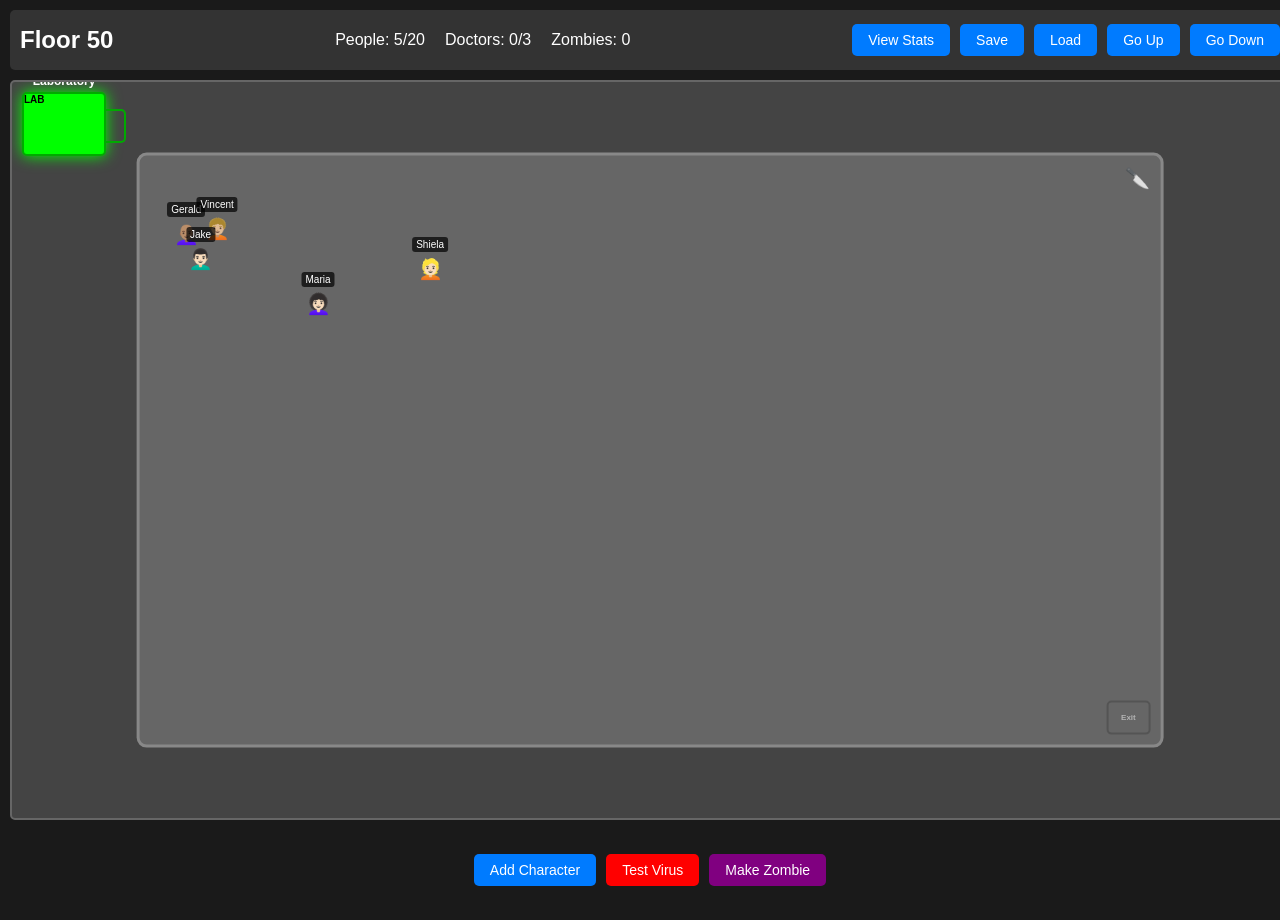
==== commit 72ddb888: "Enhance zombie game mechanics with infection tracking and testing features Co-authored-by: modestomo" ====
--- a/zombie_survival_game.html
+++ b/zombie_survival_game.html
@@ -392,6 +392,7 @@
             <button onclick="showAddCharacterModal()" id="add-character-btn">Add Character</button>
             <button onclick="startGame()" id="start-game-btn" style="display: none;">Start Game</button>
             <button onclick="releaseVirus()" id="test-virus-btn" style="background: red;">Test Virus</button>
+            <button onclick="makeFirstZombie()" id="test-zombie-btn" style="background: purple;">Make Zombie</button>
         </div>
     </div>
 
@@ -446,6 +447,7 @@
             },
             timers: {},
             exitOpen: false,
+            exitOpeningScheduled: false,
             labOpen: true,
             virusReleased: false,
             cureInProgress: false,
@@ -610,6 +612,15 @@
             becomeZombie() {
                 if (this.isZombie) return;
                 
+                // Update doctor stats if this is a doctor
+                if (this.type === 'doctor') {
+                    const doctorStat = gameState.stats.doctors.find(d => d.name === this.name);
+                    if (doctorStat) {
+                        doctorStat.status = 'zombie';
+                        doctorStat.success = 'failed';
+                    }
+                }
+                
                 this.isZombie = true;
                 this.isInfected = false;
                 this.element.innerHTML = `
@@ -687,6 +698,14 @@
 
             kill(killerName = null) {
                 sounds.kill();
+                
+                // Update doctor stats if this is a doctor
+                if (this.type === 'doctor') {
+                    const doctorStat = gameState.stats.doctors.find(d => d.name === this.name);
+                    if (doctorStat && doctorStat.success === 'none') {
+                        doctorStat.success = 'failed';
+                    }
+                }
                 
                 // Track death
                 gameState.stats.deaths.push({
@@ -1055,10 +1074,8 @@
                 releaseVirus();
             }, 10000);
             
-            // Open exit after 20 seconds of zombie infiltration
-            setTimeout(() => {
-                checkForZombieInfiltration();
-            }, 1000);
+            // Start checking for zombie infiltration immediately
+            checkForZombieInfiltration();
             
             // Game loop is already running via startCharacterMovement
         }
@@ -1107,23 +1124,36 @@
         }
 
         function checkForZombieInfiltration() {
-            if (!gameState.gameStarted) return;
-            
-            const hasZombies = gameState.characters.some(c => c.isZombie);
-            if (hasZombies && !gameState.exitOpen) {
-                gameState.exitOpen = true;
-                const exitElement = document.getElementById('exit');
-                exitElement.classList.remove('closed');
-                exitElement.classList.add('open');
-                sounds.exitOpen();
-                showNotification('🚪 Exit opened! 20 seconds to escape!');
-                
+            if (!gameState.gameStarted) {
                 setTimeout(() => {
-                    gameState.exitOpen = false;
-                    exitElement.classList.remove('open');
-                    exitElement.classList.add('closed');
-                    sounds.exitClose();
-                    showNotification('🚪 Exit closed permanently!');
+                    checkForZombieInfiltration();
+                }, 1000);
+                return;
+            }
+            
+            const zombies = gameState.characters.filter(c => c.isZombie);
+            console.log(`Checking for zombies: ${zombies.length} found`);
+            
+            if (zombies.length > 0 && !gameState.exitOpen && !gameState.exitOpeningScheduled) {
+                gameState.exitOpeningScheduled = true;
+                console.log('First zombie detected! Exit will open in 20 seconds...');
+                showNotification('⚠️ Zombie detected! Exit opening in 20 seconds...');
+                
+                setTimeout(() => {
+                    gameState.exitOpen = true;
+                    const exitElement = document.getElementById('exit');
+                    exitElement.classList.remove('closed');
+                    exitElement.classList.add('open');
+                    sounds.exitOpen();
+                    showNotification('🚪 Exit opened! 20 seconds to escape!');
+                    
+                    setTimeout(() => {
+                        gameState.exitOpen = false;
+                        exitElement.classList.remove('open');
+                        exitElement.classList.add('closed');
+                        sounds.exitClose();
+                        showNotification('🚪 Exit closed permanently!');
+                    }, 20000);
                 }, 20000);
             }
             
@@ -1210,10 +1240,16 @@
                         gameState.cureInProgress = false;
                         sounds.cureComplete();
                         
-                        // Give cure to a doctor in lab
+                        // Give cure to a doctor in lab and mark as successful
                         for (let character of gameState.characters) {
                             if (character.inLab && character.type === 'doctor' && !character.isZombie) {
                                 character.hasCure = true;
+                                
+                                // Mark doctor as successful
+                                const doctorStat = gameState.stats.doctors.find(d => d.name === character.name);
+                                if (doctorStat) {
+                                    doctorStat.success = 'succeeded';
+                                }
                                 break;
                             }
                         }
@@ -1262,10 +1298,12 @@
                     const char2 = gameState.characters[j];
                     
                     if (char1.checkCollision(char2)) {
-                        // Zombie infection
+                        // Zombie infection - any zombie touching any non-zombie
                         if (char1.isZombie && !char2.isZombie && !char2.isInfected) {
+                            console.log(`${char1.name} (zombie) infected ${char2.name}`);
                             char2.startInfection();
                         } else if (char2.isZombie && !char1.isZombie && !char1.isInfected) {
+                            console.log(`${char2.name} (zombie) infected ${char1.name}`);
                             char1.startInfection();
                         }
                     }
@@ -1520,7 +1558,7 @@
                 <h4>Doctors</h4>
                 ${gameState.stats.doctors.length > 0 ? 
                     gameState.stats.doctors.map(d => `
-                        <div class="survivor-item">${d.name} - ${d.status} - Success: ${d.success}</div>
+                        <div class="survivor-item">${d.name} - Status: ${d.status} - ${d.success === 'succeeded' ? '✅ Succeeded' : d.success === 'failed' ? '❌ Failed' : '⏳ In Progress'}</div>
                     `).join('') : '<div class="survivor-item">No doctors yet</div>'
                 }
                 
@@ -1593,6 +1631,18 @@
             showNotification('Game loaded!');
         }
 
+        // Test function to make first character a zombie
+        function makeFirstZombie() {
+            if (gameState.characters.length > 0) {
+                const firstChar = gameState.characters[0];
+                if (!firstChar.isZombie) {
+                    firstChar.becomeZombie();
+                    console.log(`Made ${firstChar.name} a zombie for testing`);
+                    showNotification(`🧟 ${firstChar.name} became a zombie!`);
+                }
+            }
+        }
+
         // Initialize game on page load
         window.addEventListener('load', initGame);
     </script>
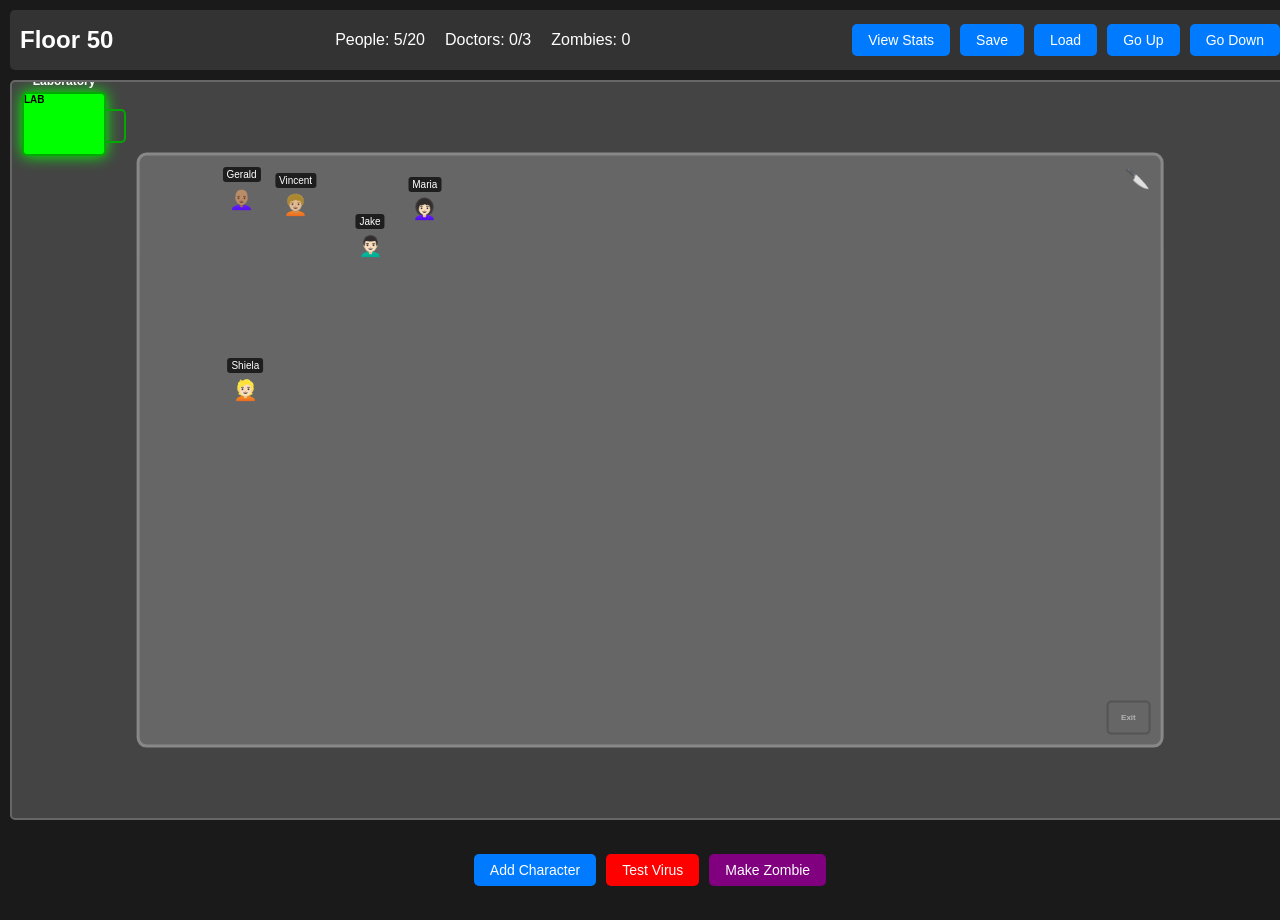
==== commit a1e1f78e: "Checkpoint before follow-up message" ====
--- a/zombie_survival_game.html
+++ b/zombie_survival_game.html
@@ -332,6 +332,14 @@
 
         .killer-name {
             color: red !important;
+        }
+
+        .character.killer::after {
+            content: '🔪';
+            position: absolute;
+            right: -15px;
+            top: 0;
+            font-size: 16px;
         }
 
         @media (max-width: 768px) {
@@ -670,12 +678,14 @@
 
             becomeKiller() {
                 this.isKiller = true;
+                this.element.classList.add('killer');
                 gameState.stats.killers.push({
                     name: this.name,
                     zombiesKilled: 0,
                     humansKilled: 0,
                     isZombie: false
                 });
+                showNotification(`🔪 ${this.name} became the killer!`);
             }
 
             becomeCrazyKiller() {
@@ -685,6 +695,7 @@
             dropKnife() {
                 this.isKiller = false;
                 this.isCrazyKiller = false;
+                this.element.classList.remove('killer');
                 const knife = document.getElementById('knife');
                 knife.style.display = 'block';
                 knife.style.left = this.x + 'px';
@@ -836,33 +847,41 @@
             // Start character movement immediately
             startCharacterMovement();
             
-            // Set up knife click handler
-            document.getElementById('knife').onclick = function() {
-                const knife = this;
-                if (knife.style.display === 'none') return;
-                
-                // Find nearest civilian
-                let nearestCivilian = null;
-                let minDistance = Infinity;
-                
-                for (let character of gameState.characters) {
-                    if (!character.isZombie && !character.isKiller && character.type === 'civilian') {
-                        const distance = Math.sqrt(
-                            Math.pow(character.x - parseInt(knife.style.left || 0), 2) +
-                            Math.pow(character.y - parseInt(knife.style.top || 0), 2)
-                        );
-                        if (distance < minDistance && distance < 50) {
-                            minDistance = distance;
-                            nearestCivilian = character;
+            // Set up knife collision detection (not click)
+            checkKnifePickup();
+        }
+
+        function checkKnifePickup() {
+            function knifePickupLoop() {
+                const knife = document.getElementById('knife');
+                if (knife.style.display !== 'none') {
+                    const knifeRect = knife.getBoundingClientRect();
+                    const gameRect = document.querySelector('.game-area').getBoundingClientRect();
+                    
+                    const knifeX = knifeRect.left - gameRect.left;
+                    const knifeY = knifeRect.top - gameRect.top;
+                    
+                    // Check collision with characters
+                    for (let character of gameState.characters) {
+                        if (!character.isZombie && !character.isKiller && character.type === 'civilian') {
+                            const distance = Math.sqrt(
+                                Math.pow(character.x - knifeX, 2) + 
+                                Math.pow(character.y - knifeY, 2)
+                            );
+                            
+                            if (distance < 30) {
+                                character.becomeKiller();
+                                knife.style.display = 'none';
+                                break;
+                            }
                         }
                     }
                 }
                 
-                if (nearestCivilian) {
-                    nearestCivilian.becomeKiller();
-                    knife.style.display = 'none';
-                }
-            };
+                requestAnimationFrame(knifePickupLoop);
+            }
+            
+            knifePickupLoop();
         }
 
         function addInitialNPCs() {
@@ -1591,6 +1610,9 @@
 
         // Save/Load functions
         function saveGame() {
+            // First save current floor state
+            saveFloorState();
+            
             const saveData = {
                 currentFloor: gameState.currentFloor,
                 stats: gameState.stats,
@@ -1606,7 +1628,7 @@
             }
             
             localStorage.setItem('zombieGameSave', JSON.stringify(saveData));
-            showNotification('Game saved!');
+            showNotification('💾 Game saved!');
         }
 
         function loadGame() {
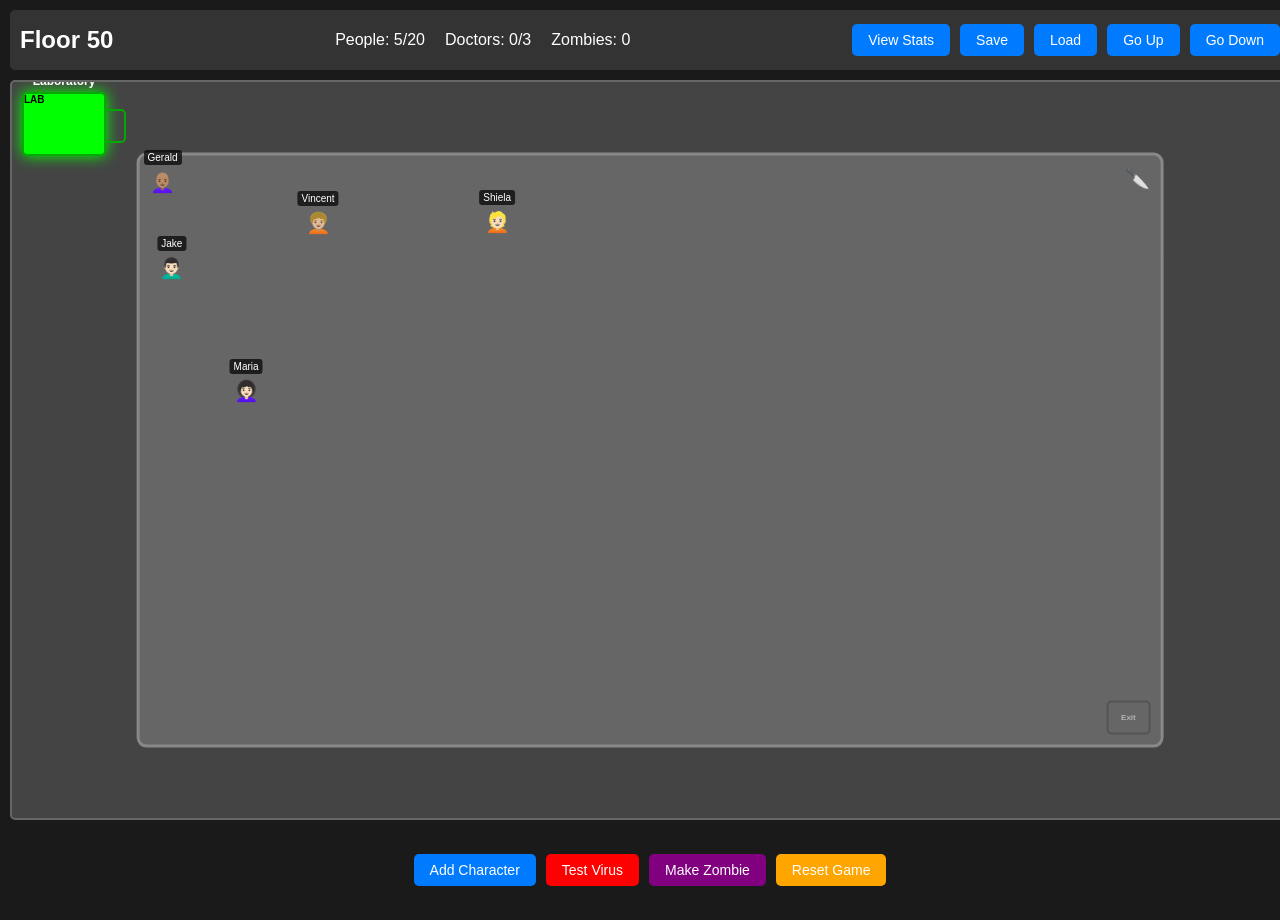
==== commit f904faf0: "Add game reset functionality and lockdown notification style Co-authored-by: modestomojar915 <modest" ====
--- a/zombie_survival_game.html
+++ b/zombie_survival_game.html
@@ -306,6 +306,27 @@
             font-weight: bold;
             z-index: 100;
             display: none;
+        }
+
+        .lockdown-notification {
+            background: rgba(0,0,0,0.95) !important;
+            color: #ff0000 !important;
+            font-family: 'Courier New', monospace !important;
+            font-size: 28px !important;
+            border: 3px solid #ff0000 !important;
+            box-shadow: 0 0 30px #ff0000 !important;
+            animation: lockdownFlash 0.5s infinite !important;
+        }
+
+        @keyframes lockdownFlash {
+            0%, 100% { 
+                background: rgba(0,0,0,0.95);
+                color: #ff0000;
+            }
+            50% { 
+                background: rgba(50,0,0,0.95);
+                color: #ffffff;
+            }
         }
 
         .blinking {
@@ -401,6 +422,7 @@
             <button onclick="startGame()" id="start-game-btn" style="display: none;">Start Game</button>
             <button onclick="releaseVirus()" id="test-virus-btn" style="background: red;">Test Virus</button>
             <button onclick="makeFirstZombie()" id="test-zombie-btn" style="background: purple;">Make Zombie</button>
+            <button onclick="resetGame()" id="reset-btn" style="background: orange;">Reset Game</button>
         </div>
     </div>
 
@@ -1171,7 +1193,7 @@
                         exitElement.classList.remove('open');
                         exitElement.classList.add('closed');
                         sounds.exitClose();
-                        showNotification('🚪 Exit closed permanently!');
+                        showNotification('🔒 LOCKDOWN 🔒', true);
                     }, 20000);
                 }, 20000);
             }
@@ -1553,14 +1575,23 @@
             });
         }
 
-        function showNotification(message) {
+        function showNotification(message, isLockdown = false) {
             const notification = document.getElementById('notification');
             notification.textContent = message;
             notification.style.display = 'block';
             
-            setTimeout(() => {
-                notification.style.display = 'none';
-            }, 3000);
+            if (isLockdown) {
+                notification.classList.add('lockdown-notification');
+                setTimeout(() => {
+                    notification.style.display = 'none';
+                    notification.classList.remove('lockdown-notification');
+                }, 5000); // Longer duration for lockdown
+            } else {
+                notification.classList.remove('lockdown-notification');
+                setTimeout(() => {
+                    notification.style.display = 'none';
+                }, 3000);
+            }
         }
 
         // Statistics
@@ -1665,6 +1696,69 @@
             }
         }
 
+        // Reset game to initial state
+        function resetGame() {
+            if (confirm('Are you sure you want to reset the entire game? This will clear all progress!')) {
+                // Clear all localStorage data
+                for (let floor = 1; floor <= 50; floor++) {
+                    localStorage.removeItem(`floor_${floor}`);
+                    localStorage.removeItem(`floor_${floor}_characters`);
+                }
+                localStorage.removeItem('zombieGameSave');
+                
+                // Reset game state
+                gameState = {
+                    currentFloor: 50,
+                    gameStarted: false,
+                    characters: [],
+                    gameObjects: [],
+                    stats: {
+                        survivors: [],
+                        doctors: [],
+                        killers: [],
+                        deaths: []
+                    },
+                    timers: {},
+                    exitOpen: false,
+                    exitOpeningScheduled: false,
+                    labOpen: true,
+                    virusReleased: false,
+                    cureInProgress: false,
+                    cureTimer: 0,
+                    requiredCureTime: 0
+                };
+                
+                // Clear all characters from screen
+                document.querySelectorAll('.character').forEach(char => char.remove());
+                document.querySelectorAll('.virus').forEach(virus => virus.remove());
+                document.querySelectorAll('.cure').forEach(cure => cure.remove());
+                
+                // Reset UI elements
+                document.getElementById('add-character-btn').style.display = 'block';
+                document.getElementById('start-game-btn').style.display = 'none';
+                
+                // Reset lab and exit states
+                const lab = document.getElementById('laboratory');
+                lab.classList.remove('closed');
+                lab.classList.add('open');
+                
+                const exit = document.getElementById('exit');
+                exit.classList.remove('open');
+                exit.classList.add('closed');
+                
+                // Reset knife
+                const knife = document.getElementById('knife');
+                knife.style.display = 'block';
+                knife.style.left = '';
+                knife.style.top = '';
+                
+                // Reinitialize game
+                initGame();
+                
+                showNotification('🔄 Game reset to initial state!');
+            }
+        }
+
         // Initialize game on page load
         window.addEventListener('load', initGame);
     </script>
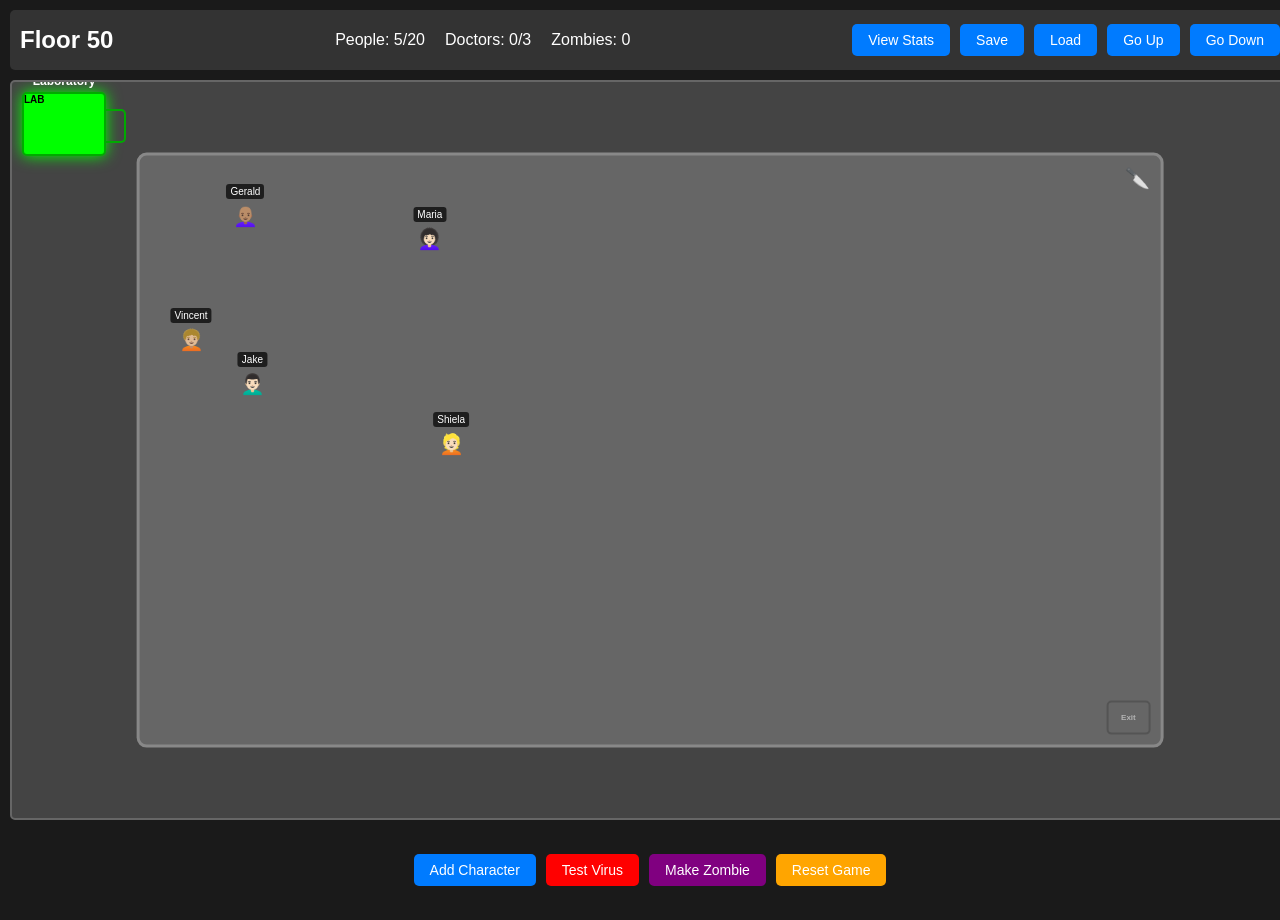
==== commit b48a88f8: "Enhance zombie infection mechanics and add exit countdown timer Co-authored-by: modestomojar915 <mod" ====
--- a/zombie_survival_game.html
+++ b/zombie_survival_game.html
@@ -159,6 +159,19 @@
             border-color: #00aa00;
             box-shadow: 0 0 10px #00ff00;
             animation: pulse 1s infinite;
+        }
+
+        .exit-countdown {
+            position: absolute;
+            top: -25px;
+            left: 50%;
+            transform: translateX(-50%);
+            background: rgba(255,255,255,0.9);
+            color: red;
+            padding: 2px 6px;
+            border-radius: 3px;
+            font-size: 12px;
+            font-weight: bold;
         }
 
         @keyframes pulse {
@@ -411,7 +424,10 @@
                 <div class="lab-opening" id="lab-opening"></div>
             </div>
             <div class="room">
-                <div class="exit closed" id="exit">Exit</div>
+                <div class="exit closed" id="exit">
+                    Exit
+                    <div class="exit-countdown" id="exit-countdown" style="display: none;">20</div>
+                </div>
                 <div class="knife" id="knife">🔪</div>
             </div>
             <div class="notification" id="notification"></div>
@@ -610,7 +626,7 @@
                 const dx = this.x - other.x;
                 const dy = this.y - other.y;
                 const distance = Math.sqrt(dx * dx + dy * dy);
-                return distance < 25;
+                return distance < 35; // Increased collision distance
             }
         }
 
@@ -980,6 +996,9 @@
                     checkLabInteractions();
                     checkExitInteractions();
                     checkWinConditions();
+                } else {
+                    // Still check zombie infections even before game starts
+                    checkZombieInfections();
                 }
                 
                 requestAnimationFrame(movementLoop);
@@ -1180,13 +1199,46 @@
                 console.log('First zombie detected! Exit will open in 20 seconds...');
                 showNotification('⚠️ Zombie detected! Exit opening in 20 seconds...');
                 
+                // Start countdown
+                const countdownElement = document.getElementById('exit-countdown');
+                countdownElement.style.display = 'block';
+                let countdown = 20;
+                countdownElement.textContent = countdown;
+                
+                const countdownInterval = setInterval(() => {
+                    countdown--;
+                    countdownElement.textContent = countdown;
+                    if (countdown <= 0) {
+                        clearInterval(countdownInterval);
+                        countdownElement.style.display = 'none';
+                    }
+                }, 1000);
+                
                 setTimeout(() => {
                     gameState.exitOpen = true;
                     const exitElement = document.getElementById('exit');
                     exitElement.classList.remove('closed');
                     exitElement.classList.add('open');
                     sounds.exitOpen();
-                    showNotification('🚪 Exit opened! 20 seconds to escape!');
+                    showNotification('✅ The exit has been opened!');
+                    
+                    // Start closing countdown
+                    countdownElement.style.display = 'block';
+                    countdownElement.style.color = 'green';
+                    let closeCountdown = 20;
+                    countdownElement.textContent = closeCountdown;
+                    
+                    const closeCountdownInterval = setInterval(() => {
+                        closeCountdown--;
+                        countdownElement.textContent = closeCountdown;
+                        if (closeCountdown <= 5) {
+                            countdownElement.style.color = 'red';
+                        }
+                        if (closeCountdown <= 0) {
+                            clearInterval(closeCountdownInterval);
+                            countdownElement.style.display = 'none';
+                        }
+                    }, 1000);
                     
                     setTimeout(() => {
                         gameState.exitOpen = false;
@@ -1333,20 +1385,21 @@
         }
 
         function checkZombieInfections() {
-            for (let i = 0; i < gameState.characters.length; i++) {
-                for (let j = i + 1; j < gameState.characters.length; j++) {
-                    const char1 = gameState.characters[i];
-                    const char2 = gameState.characters[j];
+            // Check every zombie against every non-zombie
+            const zombies = gameState.characters.filter(c => c.isZombie);
+            const humans = gameState.characters.filter(c => !c.isZombie && !c.isInfected);
+            
+            for (let zombie of zombies) {
+                for (let human of humans) {
+                    const dx = zombie.x - human.x;
+                    const dy = zombie.y - human.y;
+                    const distance = Math.sqrt(dx * dx + dy * dy);
                     
-                    if (char1.checkCollision(char2)) {
-                        // Zombie infection - any zombie touching any non-zombie
-                        if (char1.isZombie && !char2.isZombie && !char2.isInfected) {
-                            console.log(`${char1.name} (zombie) infected ${char2.name}`);
-                            char2.startInfection();
-                        } else if (char2.isZombie && !char1.isZombie && !char1.isInfected) {
-                            console.log(`${char2.name} (zombie) infected ${char1.name}`);
-                            char1.startInfection();
-                        }
+                    if (distance < 40) { // Direct distance check
+                        console.log(`INFECTION: ${zombie.name} (zombie) infected ${human.name} at distance ${distance.toFixed(1)}`);
+                        human.startInfection();
+                        showNotification(`🦠 ${human.name} got infected by ${zombie.name}!`);
+                        break; // One infection per frame per zombie
                     }
                 }
             }
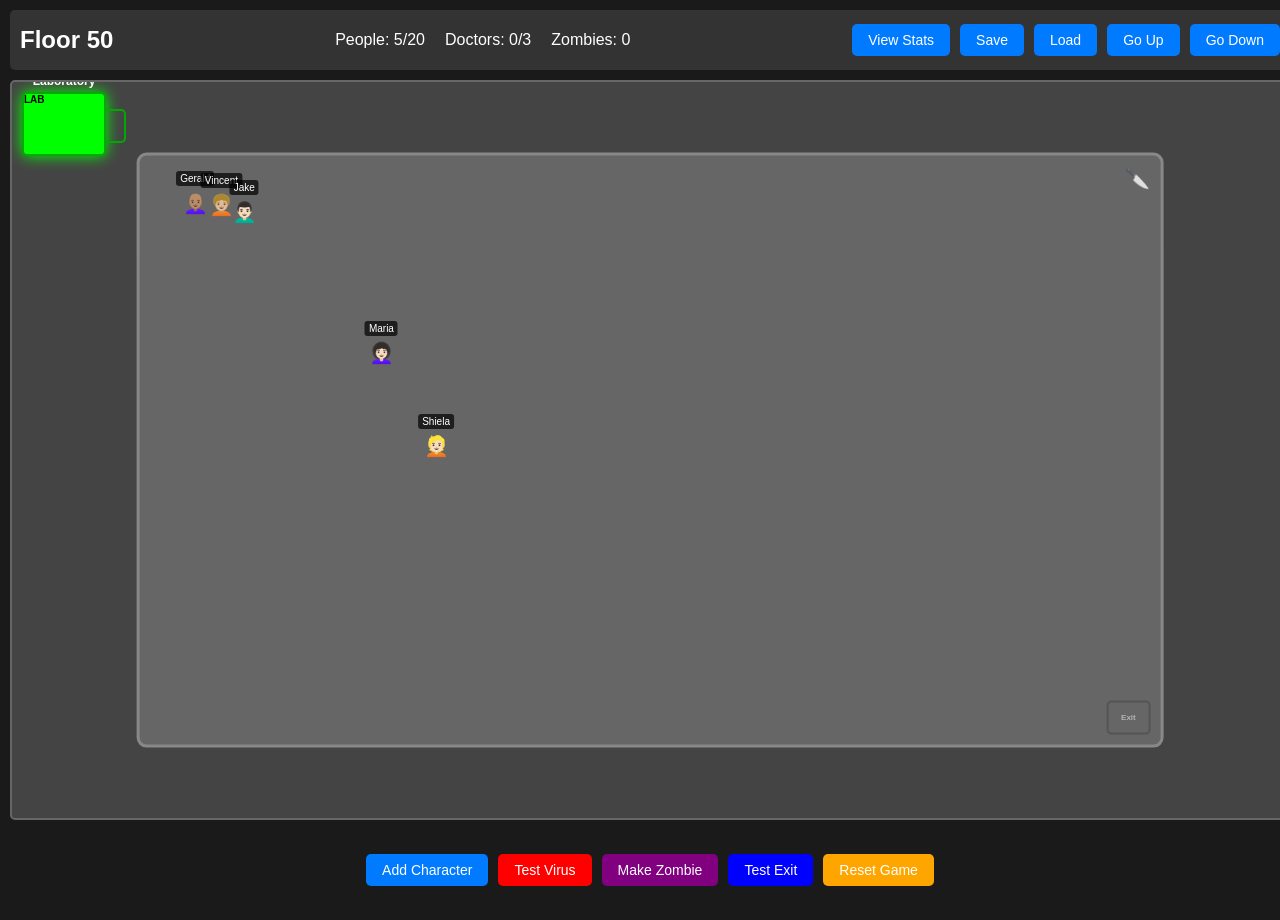
==== commit 79f2e5a2: "Enhance zombie interaction, add exit testing, and improve notification styling Co-authored-by: modes" ====
--- a/zombie_survival_game.html
+++ b/zombie_survival_game.html
@@ -308,27 +308,32 @@
 
         .notification {
             position: absolute;
-            top: 50%;
-            left: 50%;
-            transform: translate(-50%, -50%);
-            background: rgba(255,255,255,0.9);
-            color: black;
-            padding: 20px;
-            border-radius: 10px;
-            font-size: 18px;
+            top: 10px;
+            right: 10px;
+            background: rgba(0,0,0,0.8);
+            color: white;
+            padding: 8px 12px;
+            border-radius: 5px;
+            font-size: 14px;
             font-weight: bold;
             z-index: 100;
             display: none;
+            max-width: 250px;
+            border: 1px solid #666;
         }
 
         .lockdown-notification {
             background: rgba(0,0,0,0.95) !important;
             color: #ff0000 !important;
             font-family: 'Courier New', monospace !important;
-            font-size: 28px !important;
-            border: 3px solid #ff0000 !important;
-            box-shadow: 0 0 30px #ff0000 !important;
+            font-size: 18px !important;
+            border: 2px solid #ff0000 !important;
+            box-shadow: 0 0 15px #ff0000 !important;
             animation: lockdownFlash 0.5s infinite !important;
+            top: 50% !important;
+            left: 50% !important;
+            transform: translate(-50%, -50%) !important;
+            right: auto !important;
         }
 
         @keyframes lockdownFlash {
@@ -438,6 +443,7 @@
             <button onclick="startGame()" id="start-game-btn" style="display: none;">Start Game</button>
             <button onclick="releaseVirus()" id="test-virus-btn" style="background: red;">Test Virus</button>
             <button onclick="makeFirstZombie()" id="test-zombie-btn" style="background: purple;">Make Zombie</button>
+            <button onclick="forceExitOpen()" id="test-exit-btn" style="background: blue;">Test Exit</button>
             <button onclick="resetGame()" id="reset-btn" style="background: orange;">Reset Game</button>
         </div>
     </div>
@@ -1192,7 +1198,9 @@
             }
             
             const zombies = gameState.characters.filter(c => c.isZombie);
-            console.log(`Checking for zombies: ${zombies.length} found`);
+            if (zombies.length > 0) {
+                console.log(`Checking for zombies: ${zombies.length} found, exitOpen: ${gameState.exitOpen}, exitOpeningScheduled: ${gameState.exitOpeningScheduled}`);
+            }
             
             if (zombies.length > 0 && !gameState.exitOpen && !gameState.exitOpeningScheduled) {
                 gameState.exitOpeningScheduled = true;
@@ -1462,20 +1470,28 @@
         }
 
         function handleKillerInteraction(killer, target) {
-            // Count nearby zombies attacking killer
+            // Count nearby zombies attacking killer (distance based)
             let zombiesAttacking = 0;
             for (let char of gameState.characters) {
-                if (char.isZombie && killer.checkCollision(char)) {
-                    zombiesAttacking++;
-                }
-            }
-            
-            if (zombiesAttacking >= 2) {
-                // Killer becomes zombie
+                if (char.isZombie && char !== target) {
+                    const dx = killer.x - char.x;
+                    const dy = killer.y - char.y;
+                    const distance = Math.sqrt(dx * dx + dy * dy);
+                    if (distance < 40) {
+                        zombiesAttacking++;
+                    }
+                }
+            }
+            
+            console.log(`Killer ${killer.name} vs ${target.name}, zombies attacking: ${zombiesAttacking}`);
+            
+            if (target.isZombie && zombiesAttacking >= 2) {
+                // Killer becomes zombie if attacked by 2+ zombies
+                console.log(`${killer.name} overwhelmed by ${zombiesAttacking} zombies!`);
                 killer.startInfection();
                 killer.dropKnife();
             } else {
-                // Check if killer can kill target
+                // Killer can kill target
                 let canKill = false;
                 
                 if (target.isZombie || target.isInfected) {
@@ -1492,6 +1508,7 @@
                 }
                 
                 if (canKill) {
+                    console.log(`${killer.name} killing ${target.name}`);
                     // Update killer stats
                     const killerStat = gameState.stats.killers.find(k => k.name === killer.name);
                     if (killerStat) {
@@ -1749,6 +1766,66 @@
             }
         }
 
+        // Test function to force exit opening
+        function forceExitOpen() {
+            if (!gameState.exitOpeningScheduled) {
+                gameState.exitOpeningScheduled = true;
+                console.log('Forcing exit opening sequence...');
+                showNotification('🔧 Testing exit opening...');
+                
+                // Start countdown
+                const countdownElement = document.getElementById('exit-countdown');
+                countdownElement.style.display = 'block';
+                countdownElement.style.color = 'red';
+                let countdown = 5; // Shorter for testing
+                countdownElement.textContent = countdown;
+                
+                const countdownInterval = setInterval(() => {
+                    countdown--;
+                    countdownElement.textContent = countdown;
+                    if (countdown <= 0) {
+                        clearInterval(countdownInterval);
+                        countdownElement.style.display = 'none';
+                    }
+                }, 1000);
+                
+                setTimeout(() => {
+                    gameState.exitOpen = true;
+                    const exitElement = document.getElementById('exit');
+                    exitElement.classList.remove('closed');
+                    exitElement.classList.add('open');
+                    sounds.exitOpen();
+                    showNotification('✅ The exit has been opened!');
+                    
+                    // Start closing countdown
+                    countdownElement.style.display = 'block';
+                    countdownElement.style.color = 'green';
+                    let closeCountdown = 10; // Shorter for testing
+                    countdownElement.textContent = closeCountdown;
+                    
+                    const closeCountdownInterval = setInterval(() => {
+                        closeCountdown--;
+                        countdownElement.textContent = closeCountdown;
+                        if (closeCountdown <= 3) {
+                            countdownElement.style.color = 'red';
+                        }
+                        if (closeCountdown <= 0) {
+                            clearInterval(closeCountdownInterval);
+                            countdownElement.style.display = 'none';
+                        }
+                    }, 1000);
+                    
+                    setTimeout(() => {
+                        gameState.exitOpen = false;
+                        exitElement.classList.remove('open');
+                        exitElement.classList.add('closed');
+                        sounds.exitClose();
+                        showNotification('🔒 LOCKDOWN 🔒', true);
+                    }, 10000);
+                }, 5000);
+            }
+        }
+
         // Reset game to initial state
         function resetGame() {
             if (confirm('Are you sure you want to reset the entire game? This will clear all progress!')) {
